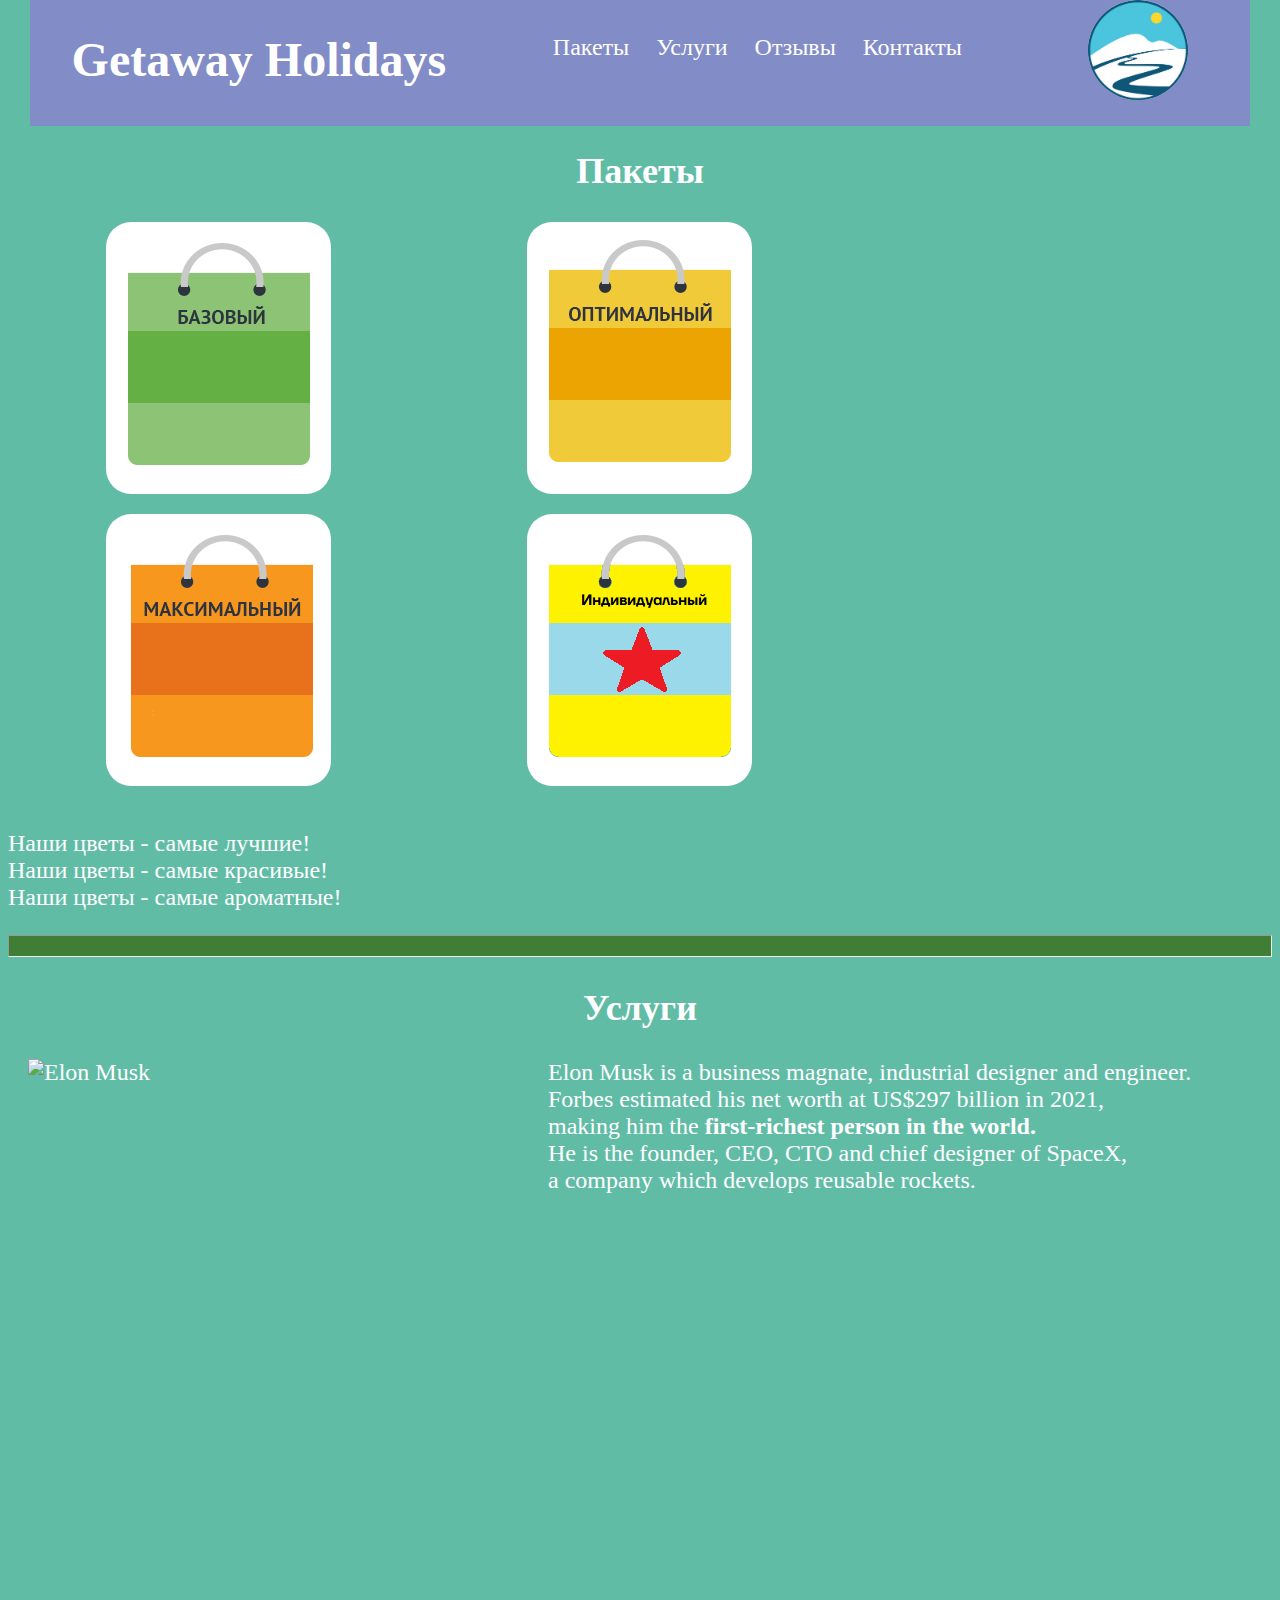
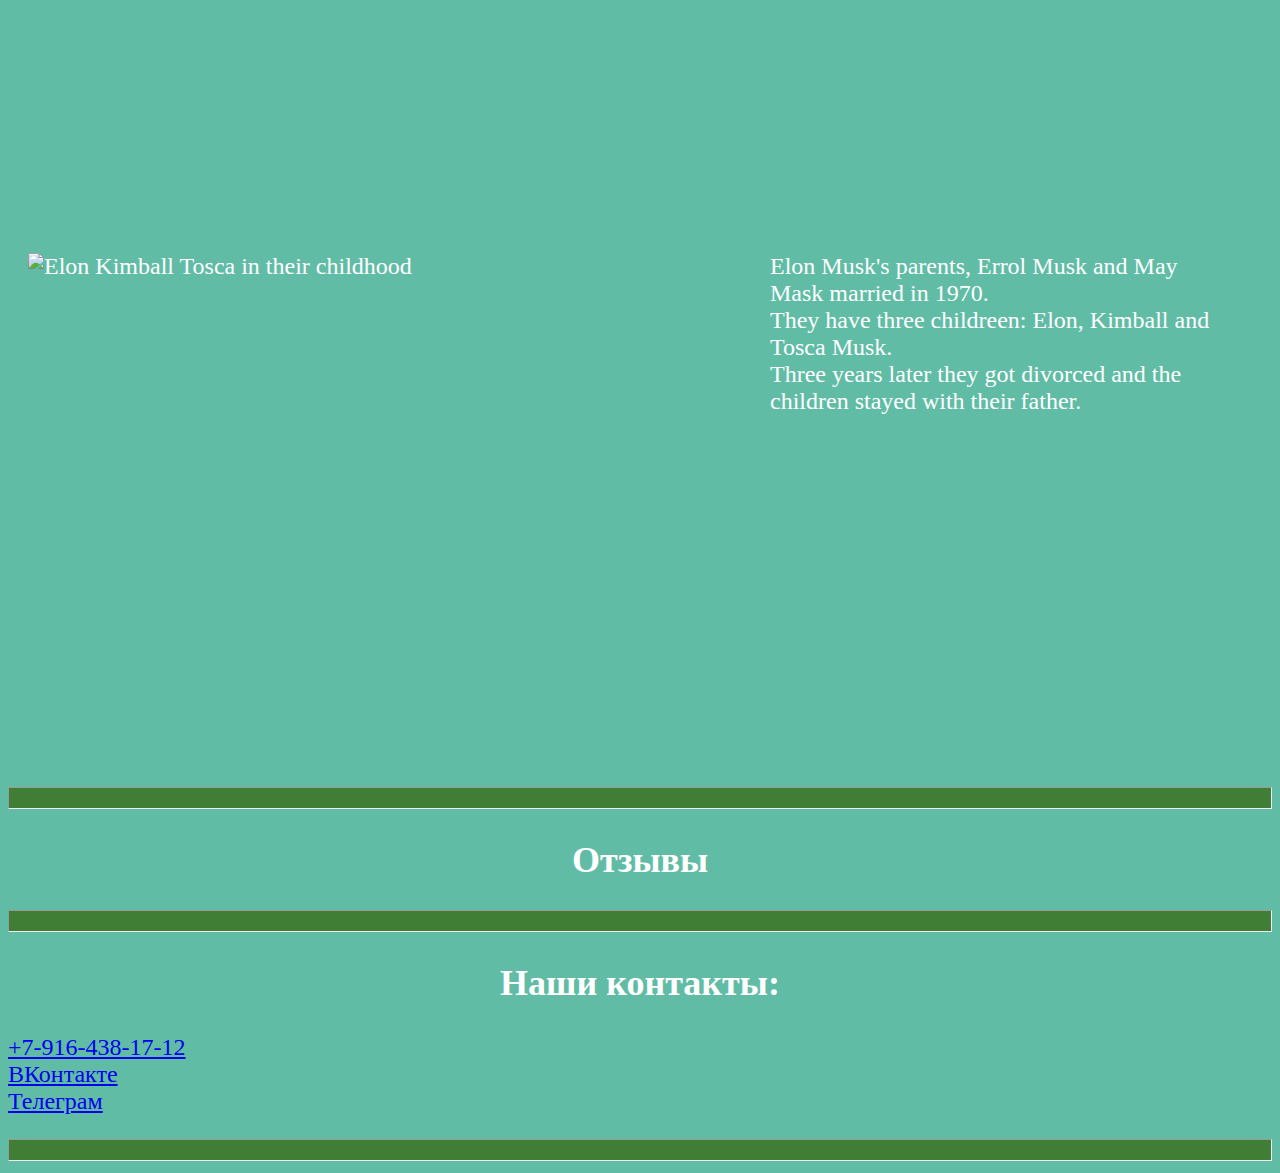
==== website/index.html @ 688d5bb6 "Процесс разработки сайта" ====
<!DOCTYPE html>
<html lang="en">
<head>
    <meta charset="UTF-8">
    <!-- SEO оптимизация -->
    <meta name="description" content="Getaway Holidays - best Holidays!">
    <meta name="keywords" content="holidays, winter, resort">
    <meta name="autor" content="Gleb">
    <!-- Иконка сайта в браузере -->
    <link rel="shortcut icon" href="./Images/favicon.jpg" type="image/x-icon">
    <!-- Для моб. телефонов -->
    <meta name="viewport" content="width=device-width, initial-scale=1.0">

    <!-- Подключение CSS к странице -->
    <link rel="stylesheet" href="./static/css/style.css">

    <title>Getaway Holidays</title>

</head>
<body>
    <!-- Закрепленная шапка сайта -->
    <header>
        <nav class="top-menu">

            <h1>Getaway Holidays</h1>

            <ul class="top-menu-elements">
                <li><a href="#packages">Пакеты</a></li>
                <li><a href="#services">Услуги</a></li>
                <li><a href="#comments">Отзывы</a></li>
                <li><a href="#contacts">Контакты</a></li>
            </ul>
            <a class="menu-logo-link" href=""> <img class="menu-logo-img" src="./Images/logo.jpg" width="100" height="100" title="Logo" alt="Logo"></a>

        </nav>
    </header>

    <h2 class="heading" id="packages">Пакеты</h2>

    <div class="images">
        <img src="./Images/photos/2 Packages/1 Base package.png" title="Базовый пакет" alt="Базовый пакет">
        <img src="./Images/photos/2 Packages/2 Standart package.png" title="Стандартный пакет" alt="Стандартный пакет">
    </div>
    <div class="images">
        <img src="./Images/photos/2 Packages/3 Luxe package.png" title="Люкс пакет" alt="Люкс пакет">
        <img src="./Images/photos/2 Packages/4 Individual package.png" title="Индивидуальный пакет" alt="Индивидуальный пакет">
    </div>

    <p class="text">
        <span>
            Наши цветы - самые лучшие! <br>
            Наши цветы - самые красивые!<br>
            Наши цветы - самые ароматные! <br>
        </span>
    </p>

    <hr class="line">

    <h2 class="heading" id="services">Услуги</h2>

    <!-- Здесь будут располагаться предлагаемые услуги -->

    <p class="text">
        <img src="./Images/photos/1 Services/" width="500" height="750" title="Elon Musk" alt="Elon Musk">
        
        <span>
            Elon Musk is a business magnate, industrial designer and engineer. <br>
            Forbes estimated his net worth at US$297 billion in 2021, <br>
            making him the <b>first-richest person in the world.</b><br>
            He is the founder, CEO, CTO and chief designer of SpaceX, <br>
            a company which develops reusable rockets. <br>
        </span>
    </p>

    <p class="text">
        <img src="./Images/Article/Elon Kimball Tosca young.jpg" width="722" height="490" title="From left to right: Elon, Kimball, Tosca" alt="Elon Kimball Tosca in their childhood">
        
        <span>
            Elon Musk's parents, Errol Musk and May Mask married in 1970. <br>
            They have three childreen: Elon, Kimball and Tosca Musk. <br>
            Three years later they got divorced and the children stayed with their father. <br> <br>
        </span>
    </p>

    <hr class="line">

    <h2 class="heading" id="comments">Отзывы</h2>

    <!-- Здесь будут располагаться отзывы -->

    <hr class="line">

    <h2 class="heading" id="contacts">Наши контакты:</h2>

    <p class="text">        
        <span>
            <a href="tel:+7-916-438-17-12">+7-916-438-17-12 </a> <br>
            <a href="https://vk.com/spaceship22">ВКонтакте </a> <br>
            <a href="https://t.me/Spaceship24">Телеграм </a>    <br>
        </span>
    </p>

    <hr class="line">
    
    <!-- Connect JS to this page  -->
    <script src="./static/js/bouquet.js"></script>
</body>
</html>
---- website/static/css/style.css ----
/*
Селекторы по эл. тегов - это плохо.
Используй селекторы по классам
*/

/*Стили для основной страницы*/

body {
    /*Шрифты по умолчанию для сайта*/
    font-size: 24px;
    font-family: 'Times New Roman', Arial;
    color:white;
    /*Фон сайта*/
    background-color: #61BCA6;
}

nav {
    width: calc(100% - 5px);
    margin-left: 10px;
    margin-right: 10px;
    position: fixed;
    left: 0px;
    top: -25px;
}

/*Стили для главного меню*/
.top-menu {
    width: calc(100% - 60px); /*Расчёт ширины блока*/
    height: auto; /*Автоматический расчёт высоты блока*/
    background-color: rgb(130, 140, 199);
    /*Внешние отступы автоматические (одинаковые) для справа и слева*/
    margin: auto;

    /*Закрепление элемента при прокрутке*/
    position: fixed;

    /*Относительное позиционирование элемента*/
    left: 0px;
    right: 0px;
    top: 0px;

    display: flex;
    justify-content: space-around;
}

/*Стили для элементов главного меню*/
.top-menu-elements {
    flex-direction: row; 
    list-style: none; /*Убрать маркеры списка*/
    display: flex;
    justify-content: space-between;
    padding: 10px;
}

/*Изменение цвета при наведении*/
.top-menu-elements li a:hover {
    color:brown;
}

.top-menu-elements li {
    margin-left: 13.5px;
    margin-right: 13.5px;
}

.top-menu-elements li a{
    text-decoration: none;
    color: #fff;
}


/*Для ссылки логотипа сайта*/
.menu-logo-link {
    display: inline-block;
    border-radius: 20px; /*Как скруглить края изображения*/
}

/*Для лототипа сайта*/
.menu-logo-img {
    border-radius: 50px;
}

h2.heading {
    text-align: center;
    font-size: 36px;
}

img {
    margin: 0px 20px 20px 20px;
}

p.text {
    display: flex;
    margin-right: 50px;
}


div.images {
    display: grid; /*Представляетм блок в виде сетки*/
    grid-template-columns: 1fr 1fr 1fr; /*Сетка будет состоять из 3 колонок одного размера*/
    justify-content: space-between;
}

div.images img {
    /*Картинки будут занимать часть от колонки*/
    max-width: 95%;
    max-height: 95%;
    border-radius: 25px;

    /*Размещение изображения по центру ячейки*/
    display: flex;
    justify-self: center;
    align-self: center;
}

/*Для тегов p с классом text*/
p.text {
    display: flex;
    margin-right: 50px;
}

/*Для h2 с id = our_flowers*/
h2#packages {
    margin-top: 150px; /*Отступ, чтобы главное меню не закрывало название раздела*/
}

hr.line {
    height: 20px;
    background-color: rgb(63, 126, 52);
}

/*Изменения цвета для веделения*/
::selection {
    background-color:#ffee38;
    color:#191919
}
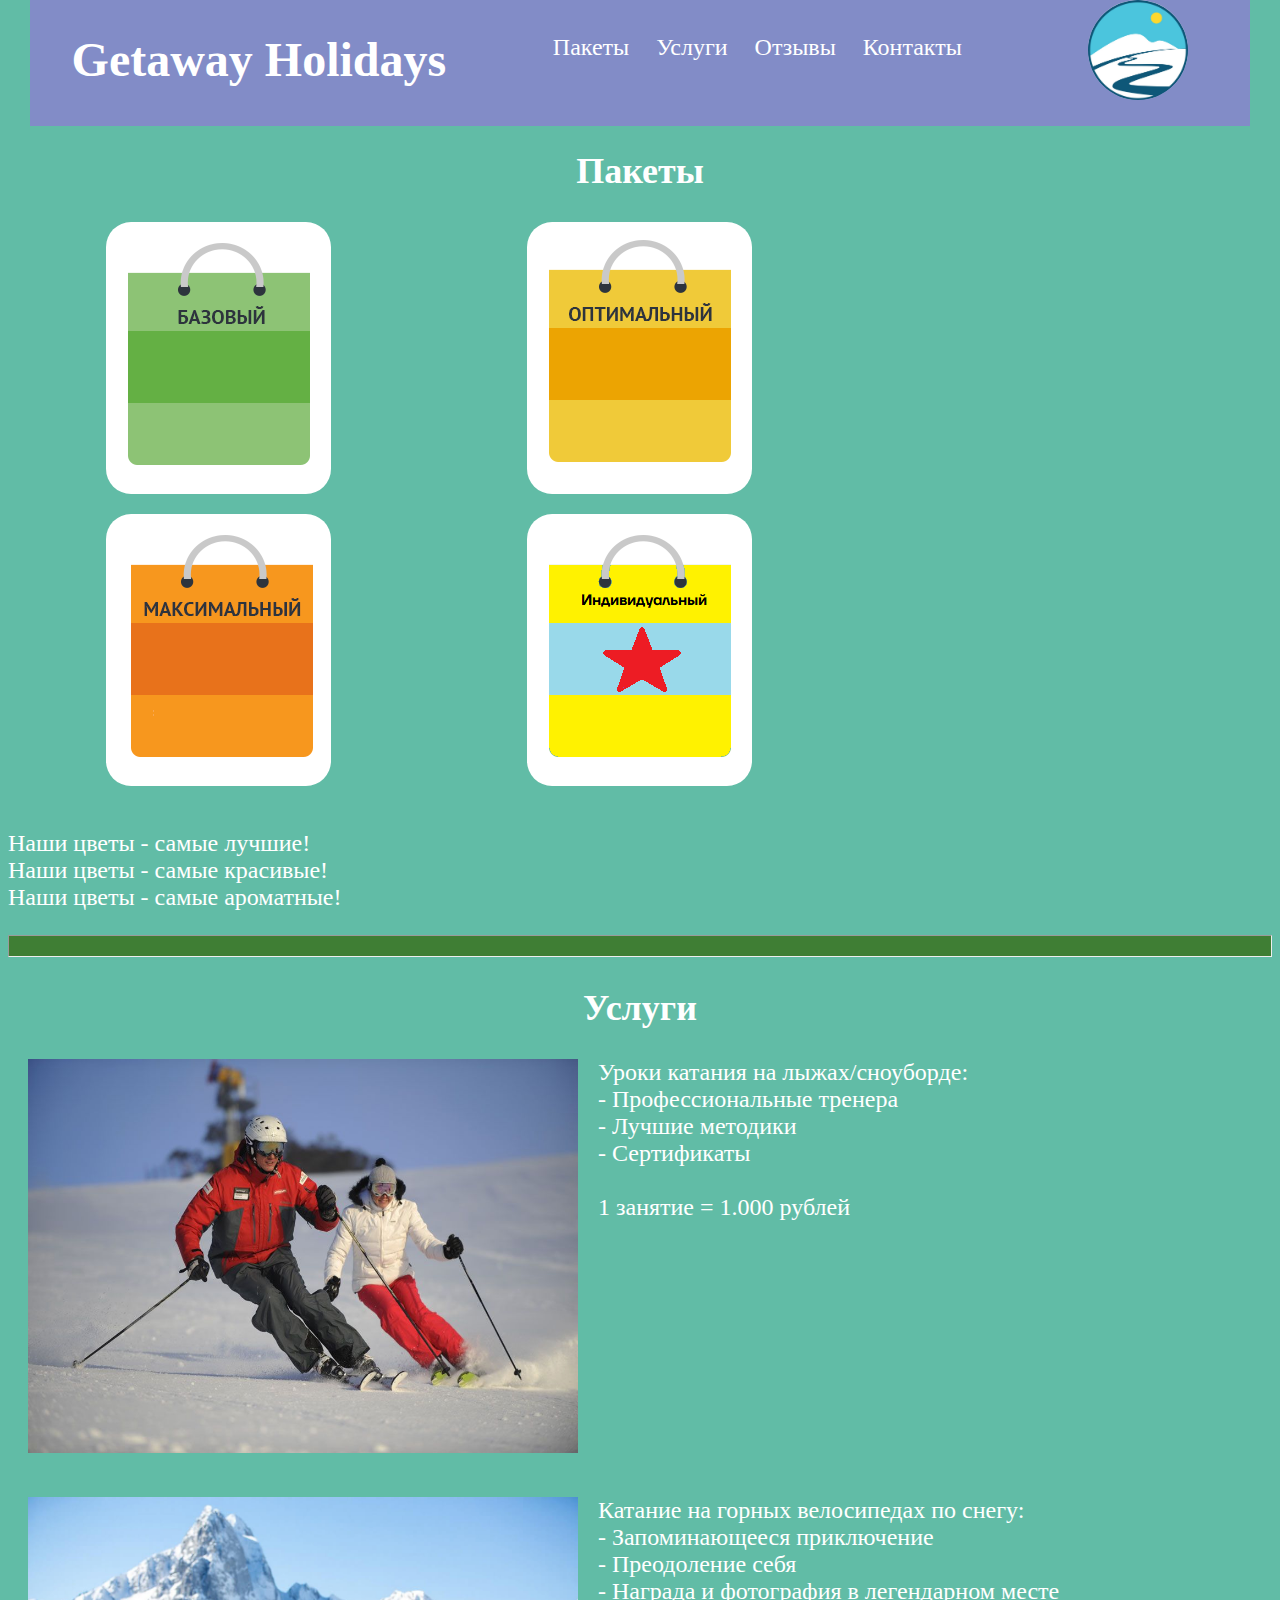
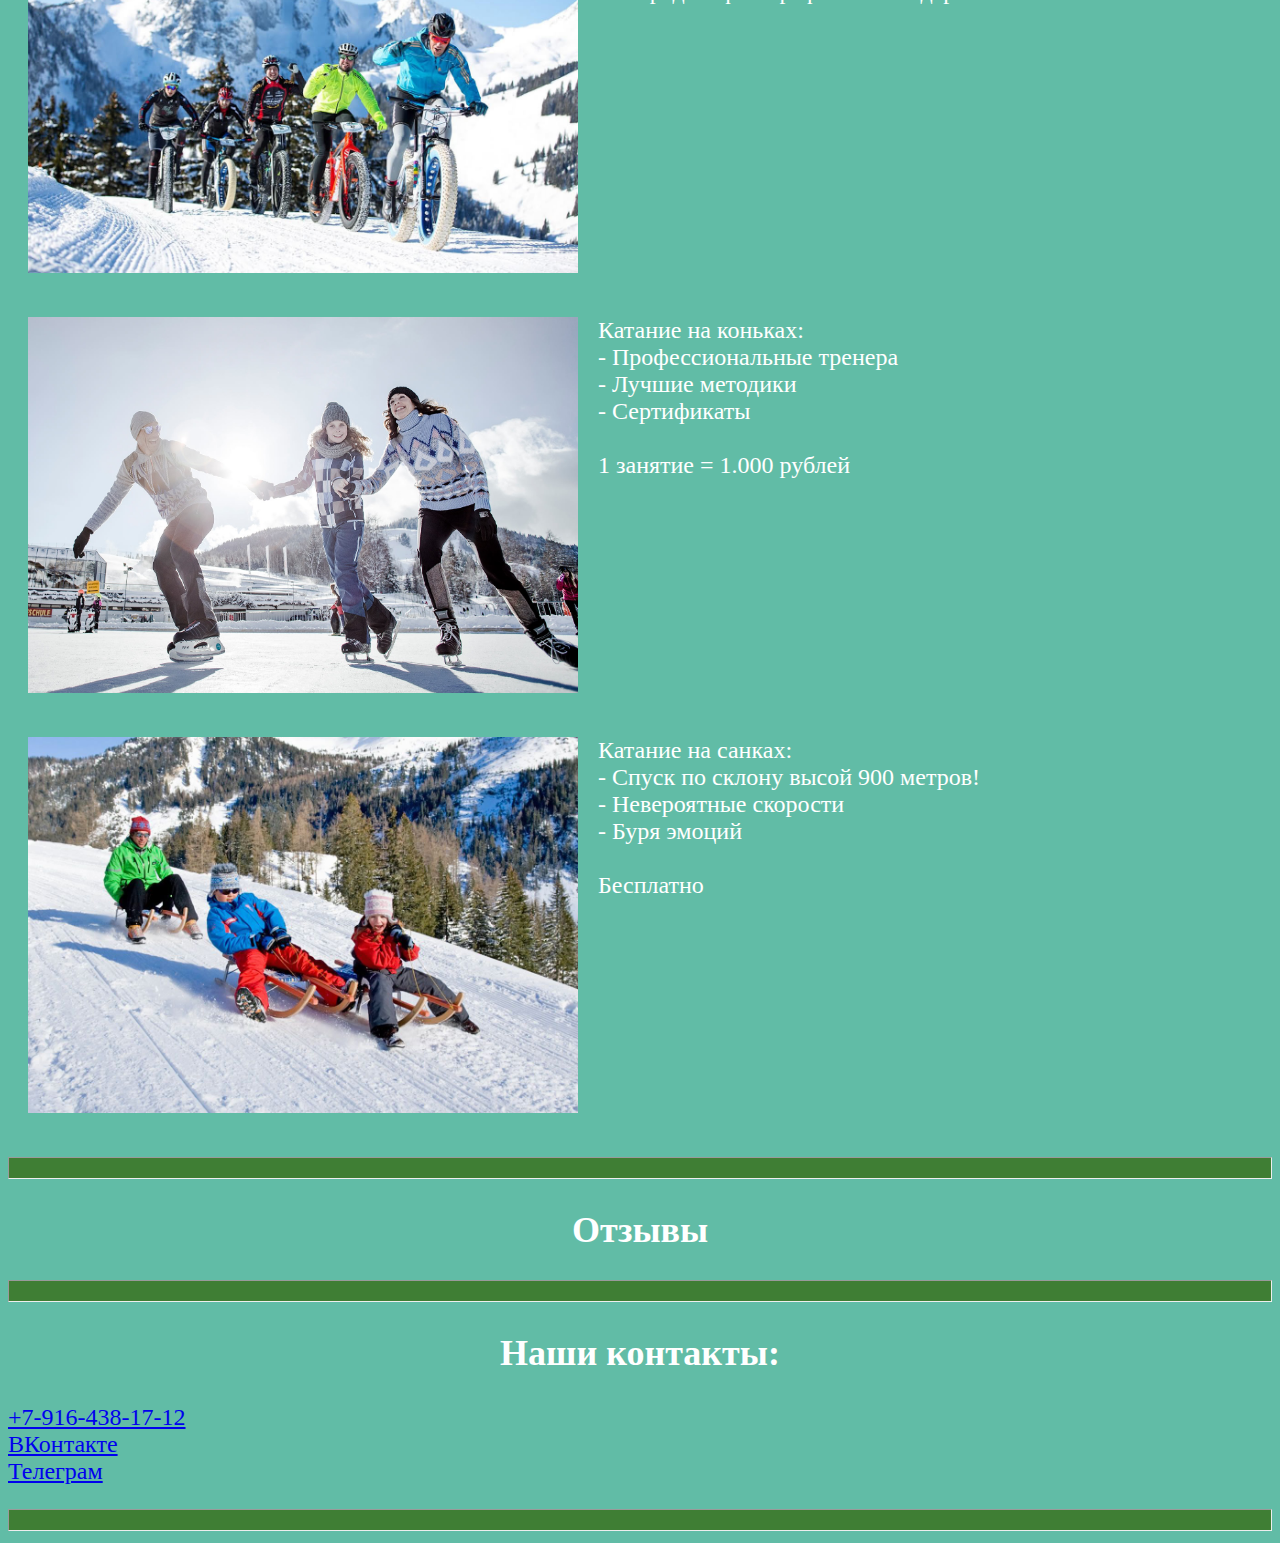
==== commit d7c21298: "Добавлен основной контент" ====
--- a/website/index.html
+++ b/website/index.html
@@ -61,24 +61,52 @@
     <!-- Здесь будут располагаться предлагаемые услуги -->
 
     <p class="text">
-        <img src="./Images/photos/1 Services/" width="500" height="750" title="Elon Musk" alt="Elon Musk">
+        <img src="./Images/photos/1 Services/1 Ice skiing.jpg" width="550" height="394" alt="Ice skiing">
         
         <span>
-            Elon Musk is a business magnate, industrial designer and engineer. <br>
-            Forbes estimated his net worth at US$297 billion in 2021, <br>
-            making him the <b>first-richest person in the world.</b><br>
-            He is the founder, CEO, CTO and chief designer of SpaceX, <br>
-            a company which develops reusable rockets. <br>
+            Уроки катания на лыжах/сноуборде:<br>
+            - Профессиональные тренера<br>
+            - Лучшие методики<br>
+            - Сертификаты<br>
+            <br>
+            1 занятие = 1.000 рублей<br>
         </span>
     </p>
 
     <p class="text">
-        <img src="./Images/Article/Elon Kimball Tosca young.jpg" width="722" height="490" title="From left to right: Elon, Kimball, Tosca" alt="Elon Kimball Tosca in their childhood">
+        <img src="./Images/photos/1 Services/2 Mountain biking.jpeg" width="550" height="376" alt="">
         
         <span>
-            Elon Musk's parents, Errol Musk and May Mask married in 1970. <br>
-            They have three childreen: Elon, Kimball and Tosca Musk. <br>
-            Three years later they got divorced and the children stayed with their father. <br> <br>
+            Катание на горных велосипедах по снегу:<br>
+            - Запоминающееся приключение<br>
+            - Преодоление себя<br>
+            - Награда и фотография в легендарном месте<br>
+        </span>
+    </p>
+
+    <p class="text">
+        <img src="./Images/photos/1 Services/3 Ice skating.jpg" width="550" height="376" alt="">
+        
+        <span>
+            Катание на коньках:<br>
+            - Профессиональные тренера<br>
+            - Лучшие методики<br>
+            - Сертификаты<br>
+            <br>
+            1 занятие = 1.000 рублей<br>
+        </span>
+    </p>
+
+    <p class="text">
+        <img src="./Images/photos/1 Services/4 Sledding.jpg" width="550" height="376" alt="">
+        
+        <span>
+            Катание на санках:<br>
+            - Спуск по склону высой 900 метров!<br>
+            - Невероятные скорости<br>
+            - Буря эмоций<br>
+            <br>
+            Бесплатно <br>
         </span>
     </p>
 
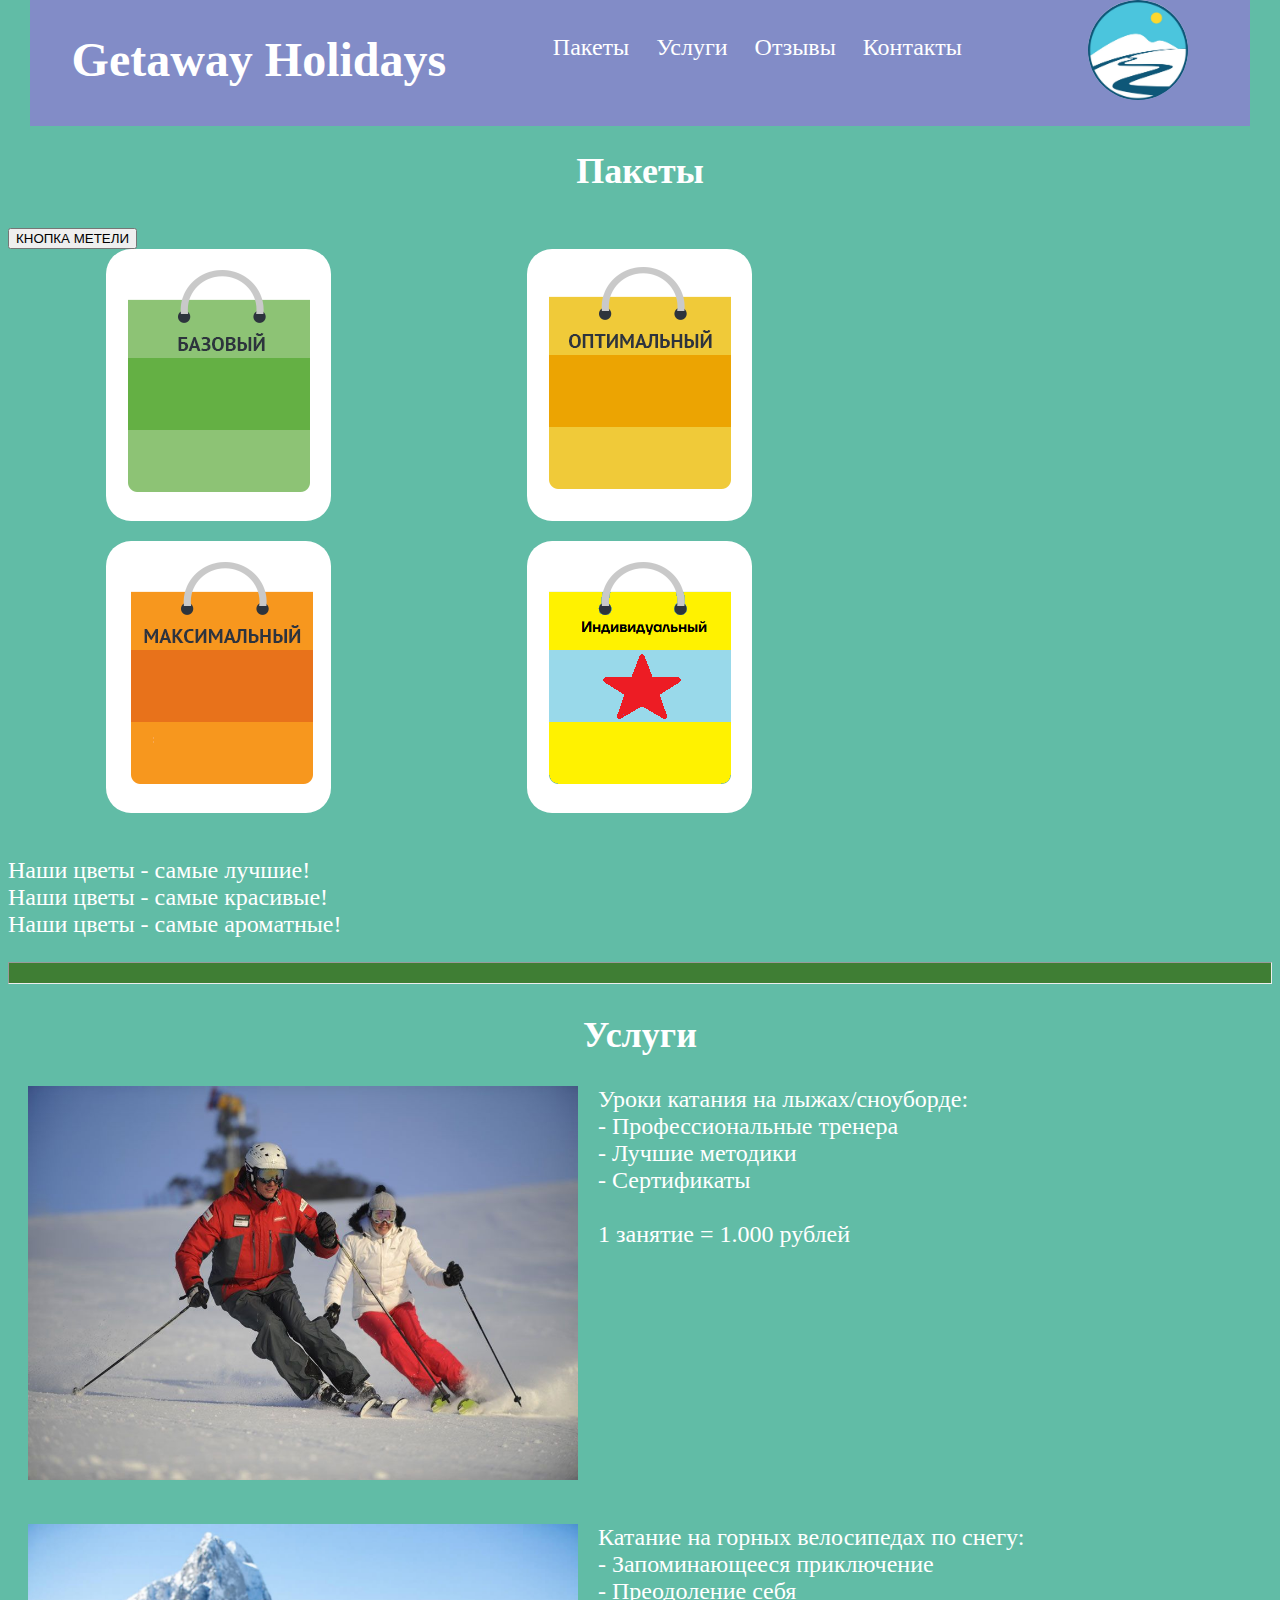
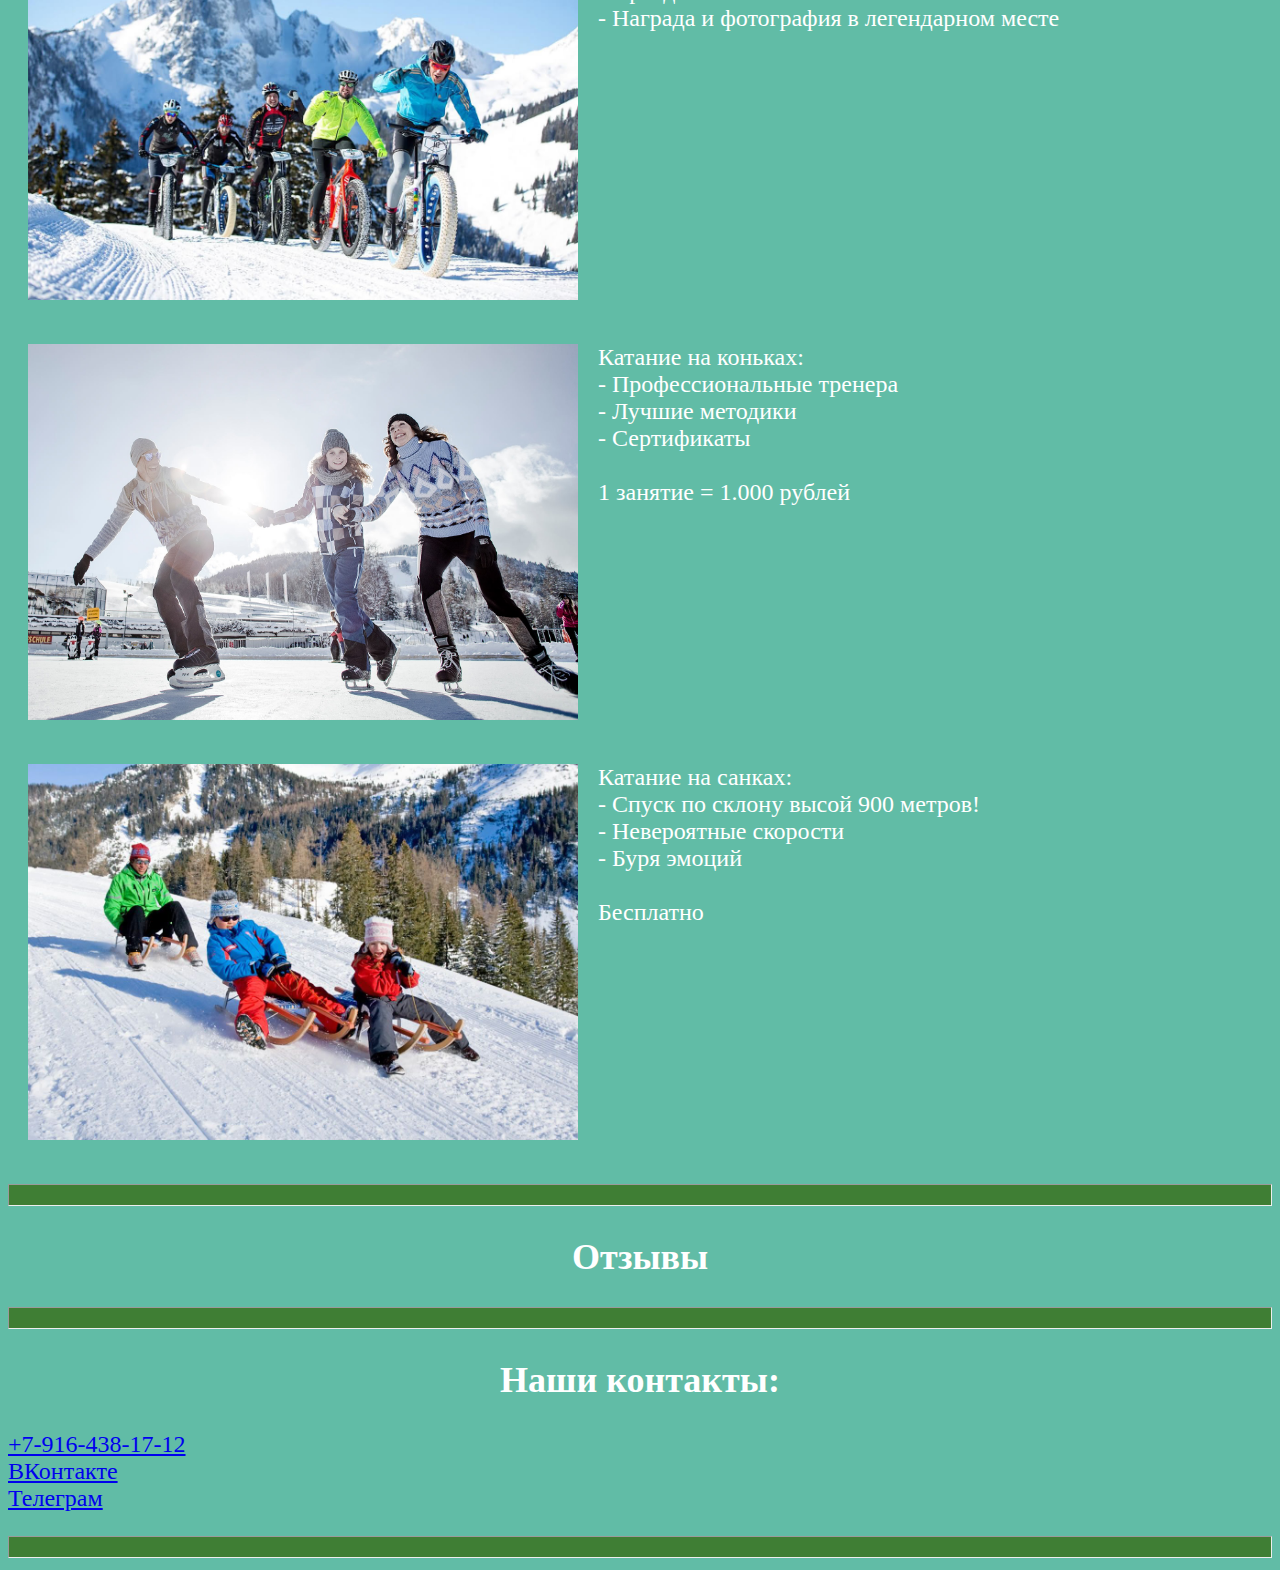
==== commit 08d00351: "Добавил метель" ====
--- a/website/index.html
+++ b/website/index.html
@@ -36,6 +36,8 @@
     </header>
 
     <h2 class="heading" id="packages">Пакеты</h2>
+
+    <input value="КНОПКА МЕТЕЛИ" onclick="press()" type="button">
 
     <div class="images">
         <img src="./Images/photos/2 Packages/1 Base package.png" title="Базовый пакет" alt="Базовый пакет">
@@ -130,8 +132,11 @@
 
     <hr class="line">
     
-    <!-- Connect JS to this page  -->
-    <script src="./static/js/bouquet.js"></script>
+    <!-- Connect JS to this page -->
+    <!-- Подключение снежной метели -->
+    <script src="https://code.jquery.com/jquery-3.6.0.min.js"></script>
+    <script src="https://s3-us-west-2.amazonaws.com/s.cdpn.io/130527/h5ab-snow-flurry.js"></script>
+    <script src="./static/js/snow.js"></script>
 </body>
 </html>
 
--- a/website/static/css/style.css
+++ b/website/static/css/style.css
@@ -128,9 +128,20 @@
     background-color: rgb(63, 126, 52);
 }
 
-/*Изменения цвета для веделения*/
+/*Изменения цвета для выделения*/
 ::selection {
     background-color:#ffee38;
     color:#191919
 }
 
+/*Снежная метель*/
+
+.sf-snow-flake {
+    position: fixed;
+    top: -20px;
+    z-index: 99999;
+    }
+    
+.sf-snow-anim {
+    top: 110%;
+}
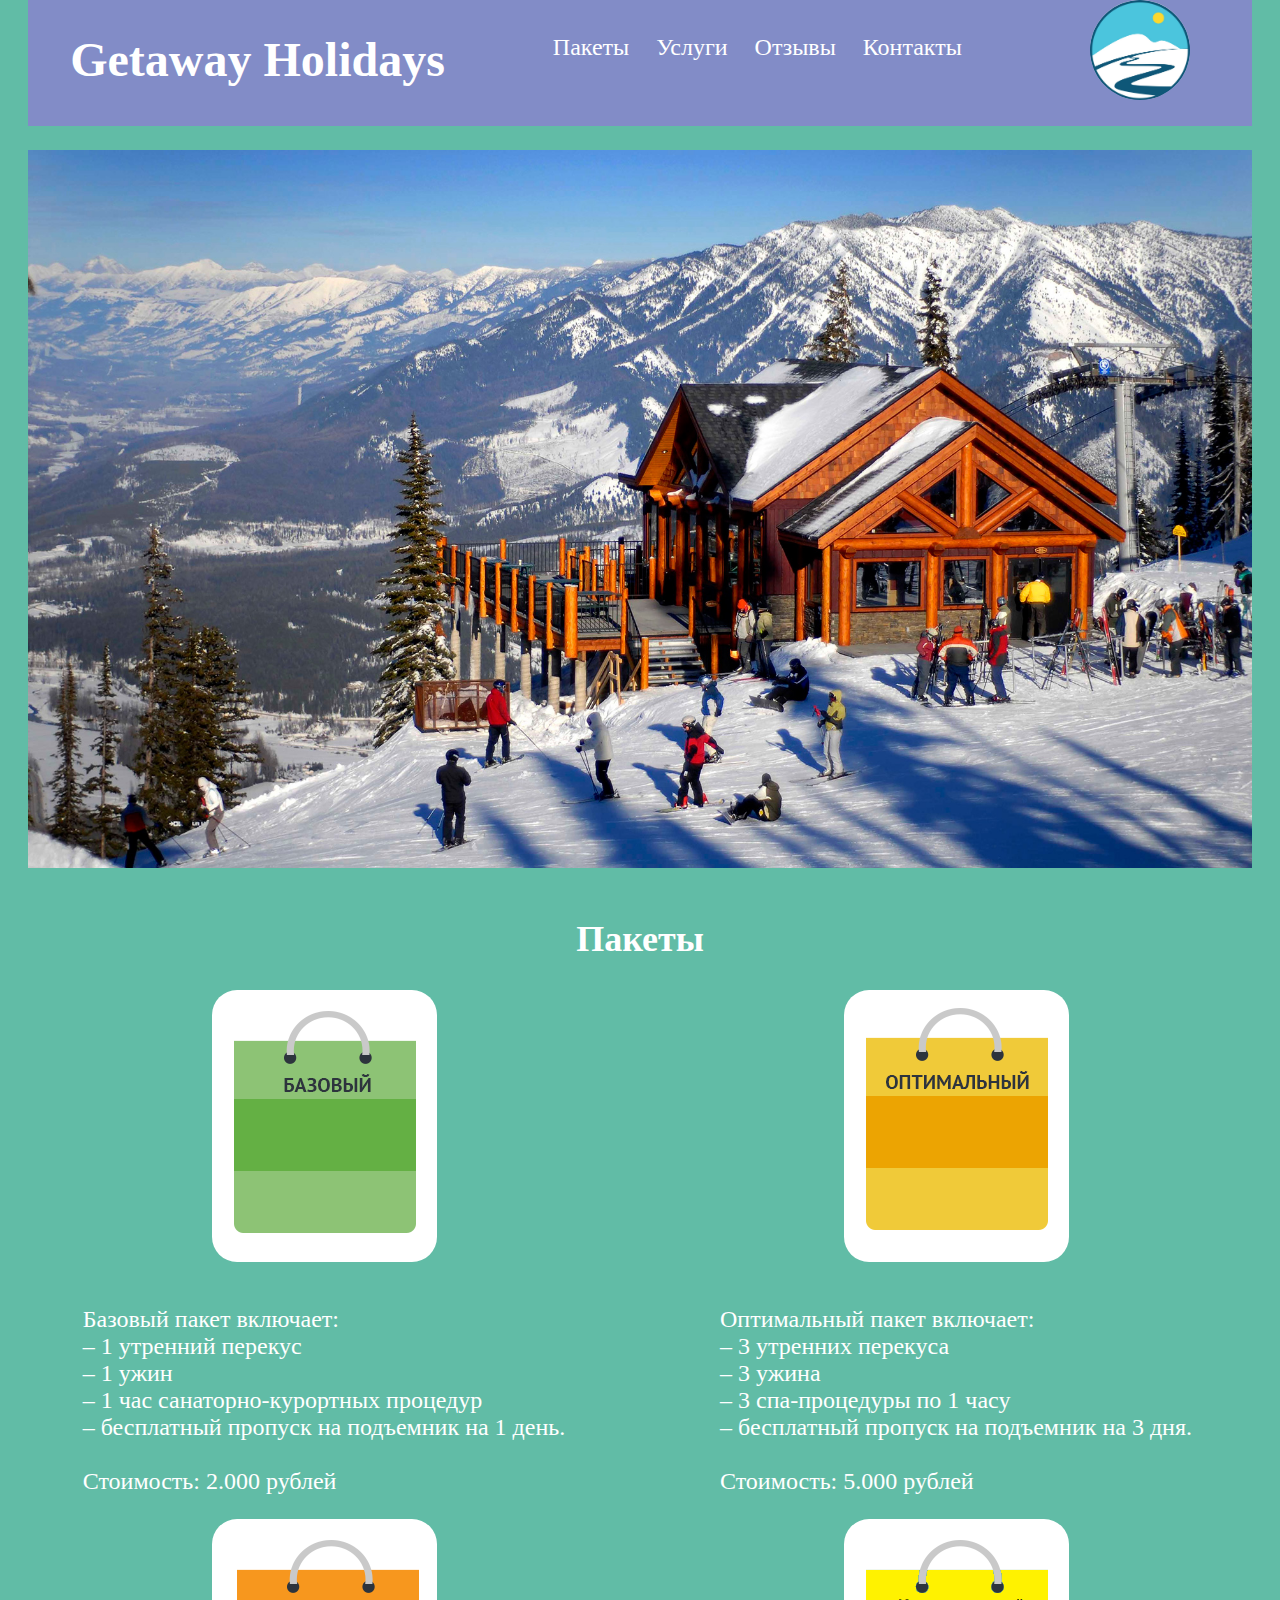
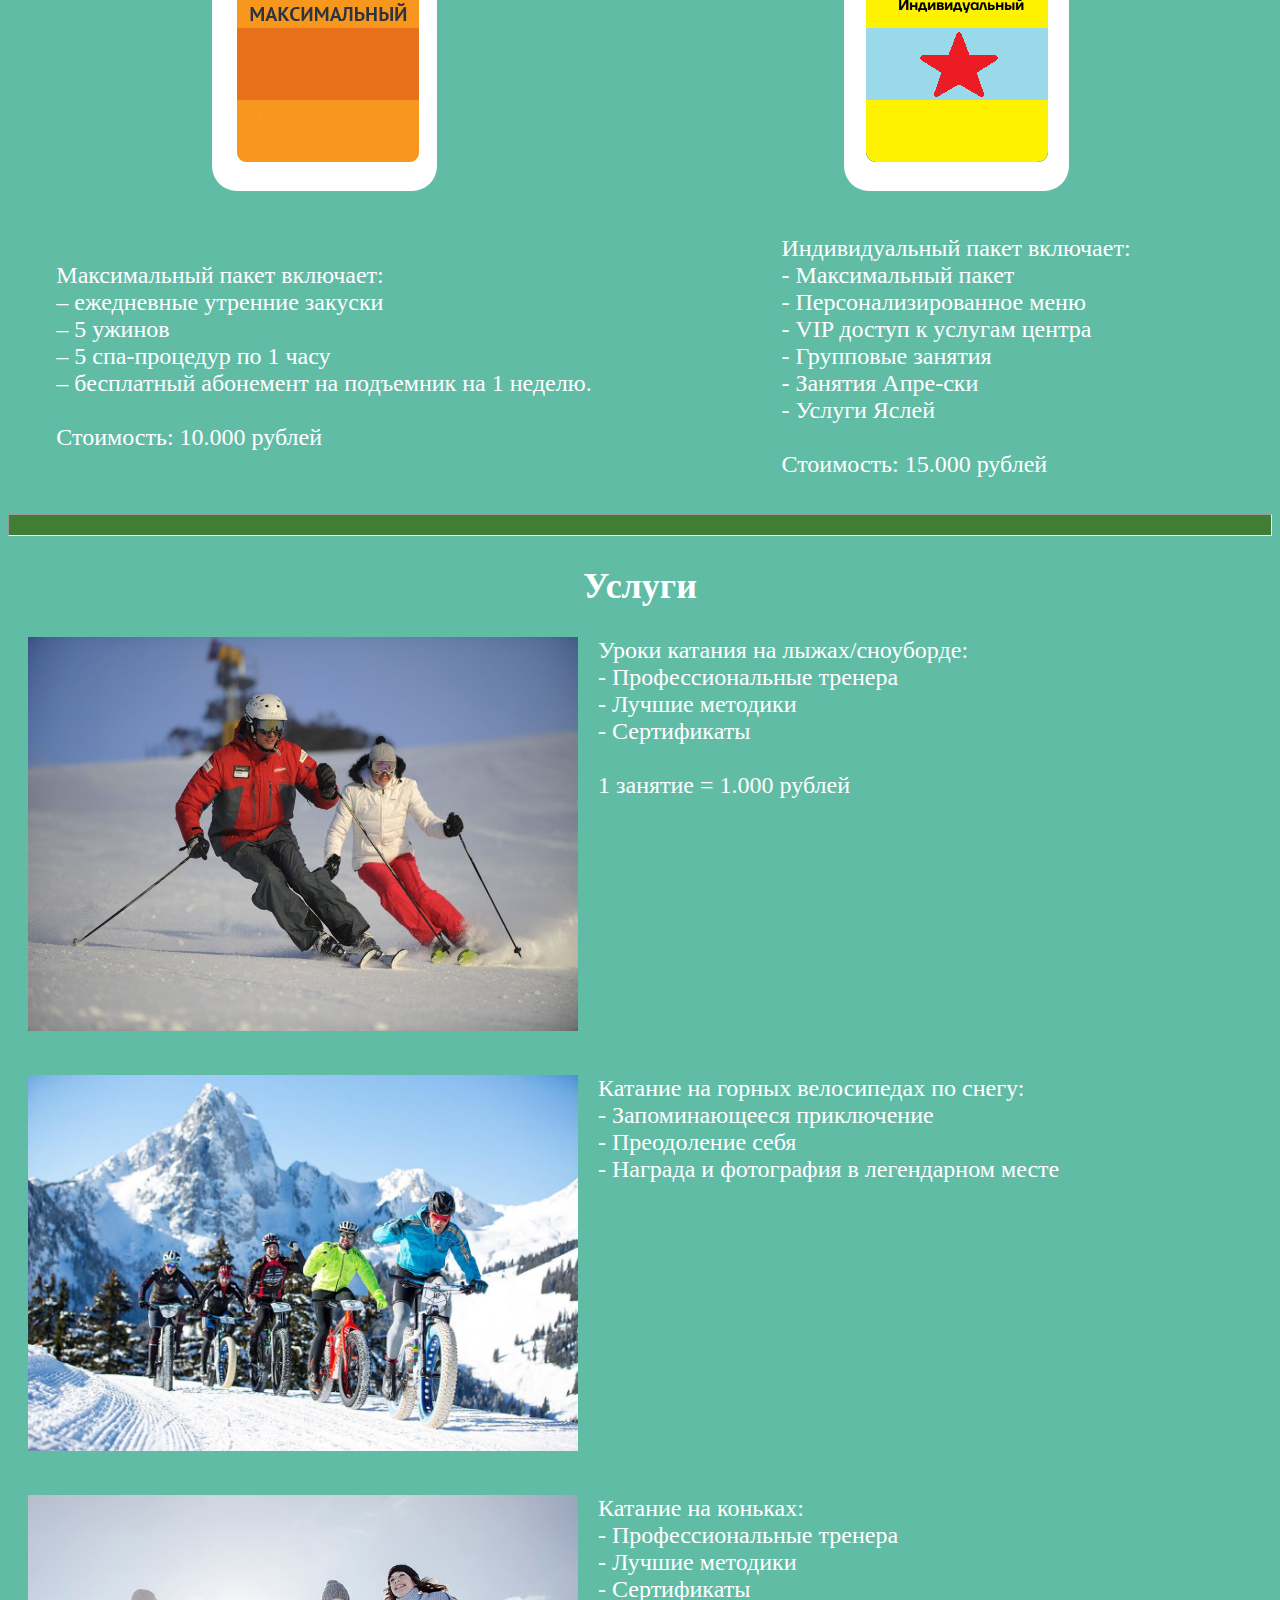
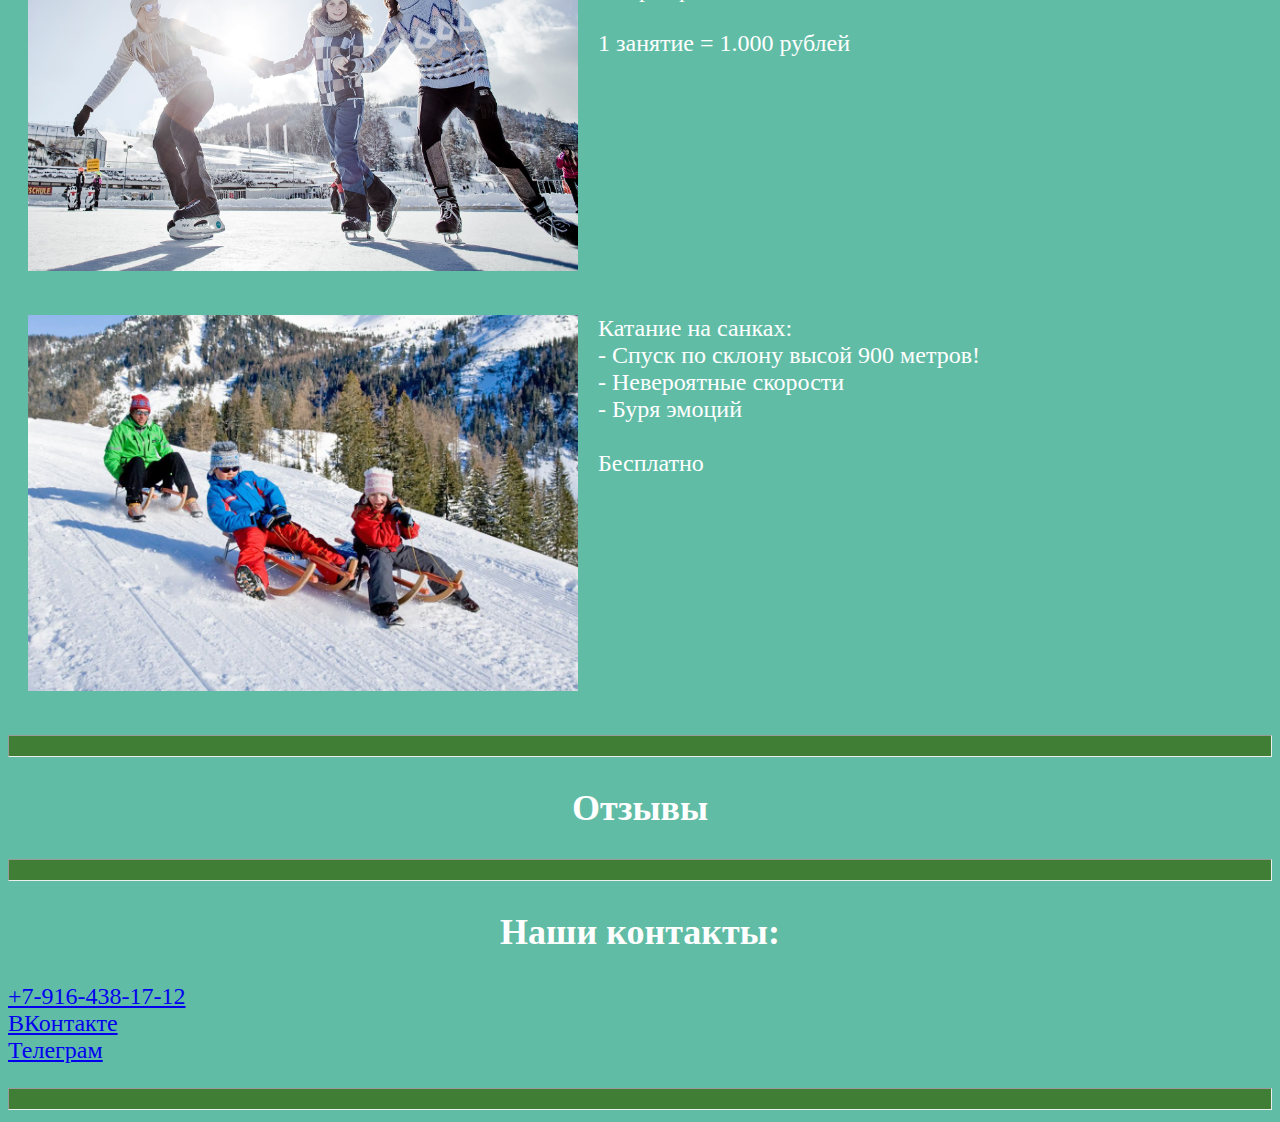
==== commit e77a2fa3: "Процесс разработки сайта" ====
--- a/website/index.html
+++ b/website/index.html
@@ -13,6 +13,7 @@
 
     <!-- Подключение CSS к странице -->
     <link rel="stylesheet" href="./static/css/style.css">
+    <link rel="stylesheet" href="./static/css/menu.css">
 
     <title>Getaway Holidays</title>
 
@@ -30,31 +31,71 @@
                 <li><a href="#comments">Отзывы</a></li>
                 <li><a href="#contacts">Контакты</a></li>
             </ul>
-            <a class="menu-logo-link" href=""> <img class="menu-logo-img" src="./Images/logo.jpg" width="100" height="100" title="Logo" alt="Logo"></a>
+
+            <a class="menu-logo-link" href="/"> <img class="menu-logo-img" src="./Images/logo.jpg" width="100" height="100" title="Logo" alt="Logo"></a>
 
         </nav>
     </header>
 
+    <div class="intro">
+        <img src="./Images/other/winter-resort.jpg" alt="winter-resort">
+    </div>
+
+
     <h2 class="heading" id="packages">Пакеты</h2>
 
-    <input value="КНОПКА МЕТЕЛИ" onclick="press()" type="button">
+    <!-- <input value="КНОПКА МЕТЕЛИ" onclick="press()" type="button"> -->
 
-    <div class="images">
+    <div class="packages">
         <img src="./Images/photos/2 Packages/1 Base package.png" title="Базовый пакет" alt="Базовый пакет">
         <img src="./Images/photos/2 Packages/2 Standart package.png" title="Стандартный пакет" alt="Стандартный пакет">
     </div>
-    <div class="images">
+    <div class="describtions">
+        <p>
+            Базовый пакет включает: <br>
+            – 1 утренний перекус <br>
+            – 1 ужин <br>
+            – 1 час санаторно-курортных процедур <br>
+            – бесплатный пропуск на подъемник на 1 день. <br>
+            <br>
+            Стоимость: 2.000 рублей<br>
+        </p>
+        <p>
+            Оптимальный пакет включает: <br>
+            – 3 утренних перекуса <br>
+            – 3 ужина <br>
+            – 3 спа-процедуры по 1 часу <br>
+            – бесплатный пропуск на подъемник на 3 дня. <br>
+            <br>
+            Стоимость: 5.000 рублей <br>
+        </p>
+    </div>
+    <div class="packages">
         <img src="./Images/photos/2 Packages/3 Luxe package.png" title="Люкс пакет" alt="Люкс пакет">
         <img src="./Images/photos/2 Packages/4 Individual package.png" title="Индивидуальный пакет" alt="Индивидуальный пакет">
     </div>
-
-    <p class="text">
-        <span>
-            Наши цветы - самые лучшие! <br>
-            Наши цветы - самые красивые!<br>
-            Наши цветы - самые ароматные! <br>
-        </span>
-    </p>
+    <div class="describtions">
+        <p>
+            Максимальный пакет включает: <br>
+            – ежедневные утренние закуски <br>
+            – 5 ужинов <br>
+            – 5 спа-процедур по 1 часу <br>
+            – бесплатный абонемент на подъемник на 1 неделю. <br>
+            <br>
+            Стоимость: 10.000 рублей <br>
+        </p>
+        <p>
+            Индивидуальный пакет включает: <br>
+            - Максимальный пакет <br>
+            - Персонализированное меню <br>
+            - VIP доступ к услугам центра <br>
+            - Групповые занятия <br>
+            - Занятия Апре-ски <br>
+            - Услуги Яслей <br>
+            <br>
+            Стоимость: 15.000 рублей <br>
+        </p>
+    </div>
 
     <hr class="line">
 
@@ -122,7 +163,7 @@
 
     <h2 class="heading" id="contacts">Наши контакты:</h2>
 
-    <p class="text">        
+    <p class="text">
         <span>
             <a href="tel:+7-916-438-17-12">+7-916-438-17-12 </a> <br>
             <a href="https://vk.com/spaceship22">ВКонтакте </a> <br>
--- a/website/static/css/style.css
+++ b/website/static/css/style.css
@@ -3,7 +3,7 @@
 Используй селекторы по классам
 */
 
-/*Стили для основной страницы*/
+/*Стили для главной страницы*/
 
 body {
     /*Шрифты по умолчанию для сайта*/
@@ -14,93 +14,25 @@
     background-color: #61BCA6;
 }
 
-nav {
-    width: calc(100% - 5px);
-    margin-left: 10px;
-    margin-right: 10px;
-    position: fixed;
-    left: 0px;
-    top: -25px;
-}
-
-/*Стили для главного меню*/
-.top-menu {
-    width: calc(100% - 60px); /*Расчёт ширины блока*/
-    height: auto; /*Автоматический расчёт высоты блока*/
-    background-color: rgb(130, 140, 199);
-    /*Внешние отступы автоматические (одинаковые) для справа и слева*/
-    margin: auto;
-
-    /*Закрепление элемента при прокрутке*/
-    position: fixed;
-
-    /*Относительное позиционирование элемента*/
-    left: 0px;
-    right: 0px;
-    top: 0px;
-
-    display: flex;
-    justify-content: space-around;
-}
-
-/*Стили для элементов главного меню*/
-.top-menu-elements {
-    flex-direction: row; 
-    list-style: none; /*Убрать маркеры списка*/
-    display: flex;
-    justify-content: space-between;
-    padding: 10px;
-}
-
-/*Изменение цвета при наведении*/
-.top-menu-elements li a:hover {
-    color:brown;
-}
-
-.top-menu-elements li {
-    margin-left: 13.5px;
-    margin-right: 13.5px;
-}
-
-.top-menu-elements li a{
-    text-decoration: none;
-    color: #fff;
-}
-
-
-/*Для ссылки логотипа сайта*/
-.menu-logo-link {
-    display: inline-block;
-    border-radius: 20px; /*Как скруглить края изображения*/
-}
-
-/*Для лототипа сайта*/
-.menu-logo-img {
-    border-radius: 50px;
-}
-
 h2.heading {
     text-align: center;
     font-size: 36px;
 }
 
+/*Отступы для изображений*/
 img {
     margin: 0px 20px 20px 20px;
 }
 
-p.text {
-    display: flex;
-    margin-right: 50px;
-}
-
-
-div.images {
+/*Блок с пакетами.*/
+div.packages {
     display: grid; /*Представляетм блок в виде сетки*/
-    grid-template-columns: 1fr 1fr 1fr; /*Сетка будет состоять из 3 колонок одного размера*/
+    grid-template-columns: 1fr 1fr; /*Сетка будет состоять из 2 колонок одного размера*/
     justify-content: space-between;
 }
 
-div.images img {
+/*Стили для картинок с пакетами*/
+div.packages img {
     /*Картинки будут занимать часть от колонки*/
     max-width: 95%;
     max-height: 95%;
@@ -112,15 +44,44 @@
     align-self: center;
 }
 
+/*Блок с описанием пакетов*/
+div.describtions {
+    display: grid; /*Представляетм блок в виде сетки*/
+    grid-template-columns: 1fr 1fr; /*Сетка будет состоять из 2 колонок одного размера*/
+    justify-content: space-between;
+}
+
+/*Стили для подписей к пакетам*/
+div.describtions p {
+    /*Картинки будут занимать часть от колонки*/
+    max-width: 95%;
+    max-height: 95%;
+
+    display: flex;
+    justify-self: center;
+    align-self: center;
+}
+
+/*----------------------------------------------------------**/
+
+div.intro {
+    margin-top: 150px; /*Отступ, чтобы главное меню не закрывало название раздела*/
+    display: flex;
+    flex-direction: column;
+    justify-content: center;
+    width: 100%;
+    /* width: calc(100% - 60px); Расчёт ширины блока */
+    height: 100%;
+    background: url("Images/other/winter-resort.jpg") center no-repeat;
+    /* -webkit-background-size: cover; */
+    background-size: cover;
+}
+
+
 /*Для тегов p с классом text*/
 p.text {
     display: flex;
     margin-right: 50px;
-}
-
-/*Для h2 с id = our_flowers*/
-h2#packages {
-    margin-top: 150px; /*Отступ, чтобы главное меню не закрывало название раздела*/
 }
 
 hr.line {
@@ -135,7 +96,6 @@
 }
 
 /*Снежная метель*/
-
 .sf-snow-flake {
     position: fixed;
     top: -20px;
--- a/website/static/css/menu.css
+++ b/website/static/css/menu.css
@@ -0,0 +1,58 @@
+/*Все стили для меню в шапке сайта*/
+
+/*Стили для главного меню*/
+.top-menu {
+    width: calc(100% - 56px); /* Расчёт ширины блока */
+    height: auto; /*Автоматический расчёт высоты блока*/
+    
+    background-color: rgb(130, 140, 199);
+    /*Внешние отступы автоматические (одинаковые) для справа и слева*/
+    margin: auto;
+    /*Закрепление элемента при прокрутке*/
+    position: fixed;
+
+    /*Относительное позиционирование элемента*/
+    left: 0px;
+    right: 0px;
+    top: 0px;
+
+    /*Отображение шапки*/
+    display: flex;
+    /*Выравнивание контента*/
+    justify-content: space-around;
+}
+
+/*Положение элементов главного меню*/
+.top-menu-elements {
+    flex-direction: row; 
+    list-style: none; /*Убрать маркеры списка*/
+    display: flex;
+    justify-content: space-between;
+    padding: 10px;
+}
+/*Вид элементов главного меню*/
+.top-menu-elements li a{
+    text-decoration: none;
+    color: #fff;
+}
+/*Отступы элементов главного меню*/
+.top-menu-elements li {
+    margin-left: 13.5px;
+    margin-right: 13.5px;
+}
+/*Изменение цвета при наведении*/
+.top-menu-elements li a:hover {
+    color:brown;
+}
+
+
+/*Для ссылки логотипа сайта*/
+.menu-logo-link {
+    display: inline-block;
+    border-radius: 20px; /*Скруглить края изображения*/
+}
+
+/*Для лототипа сайта*/
+.menu-logo-img {
+    border-radius: 50px;
+}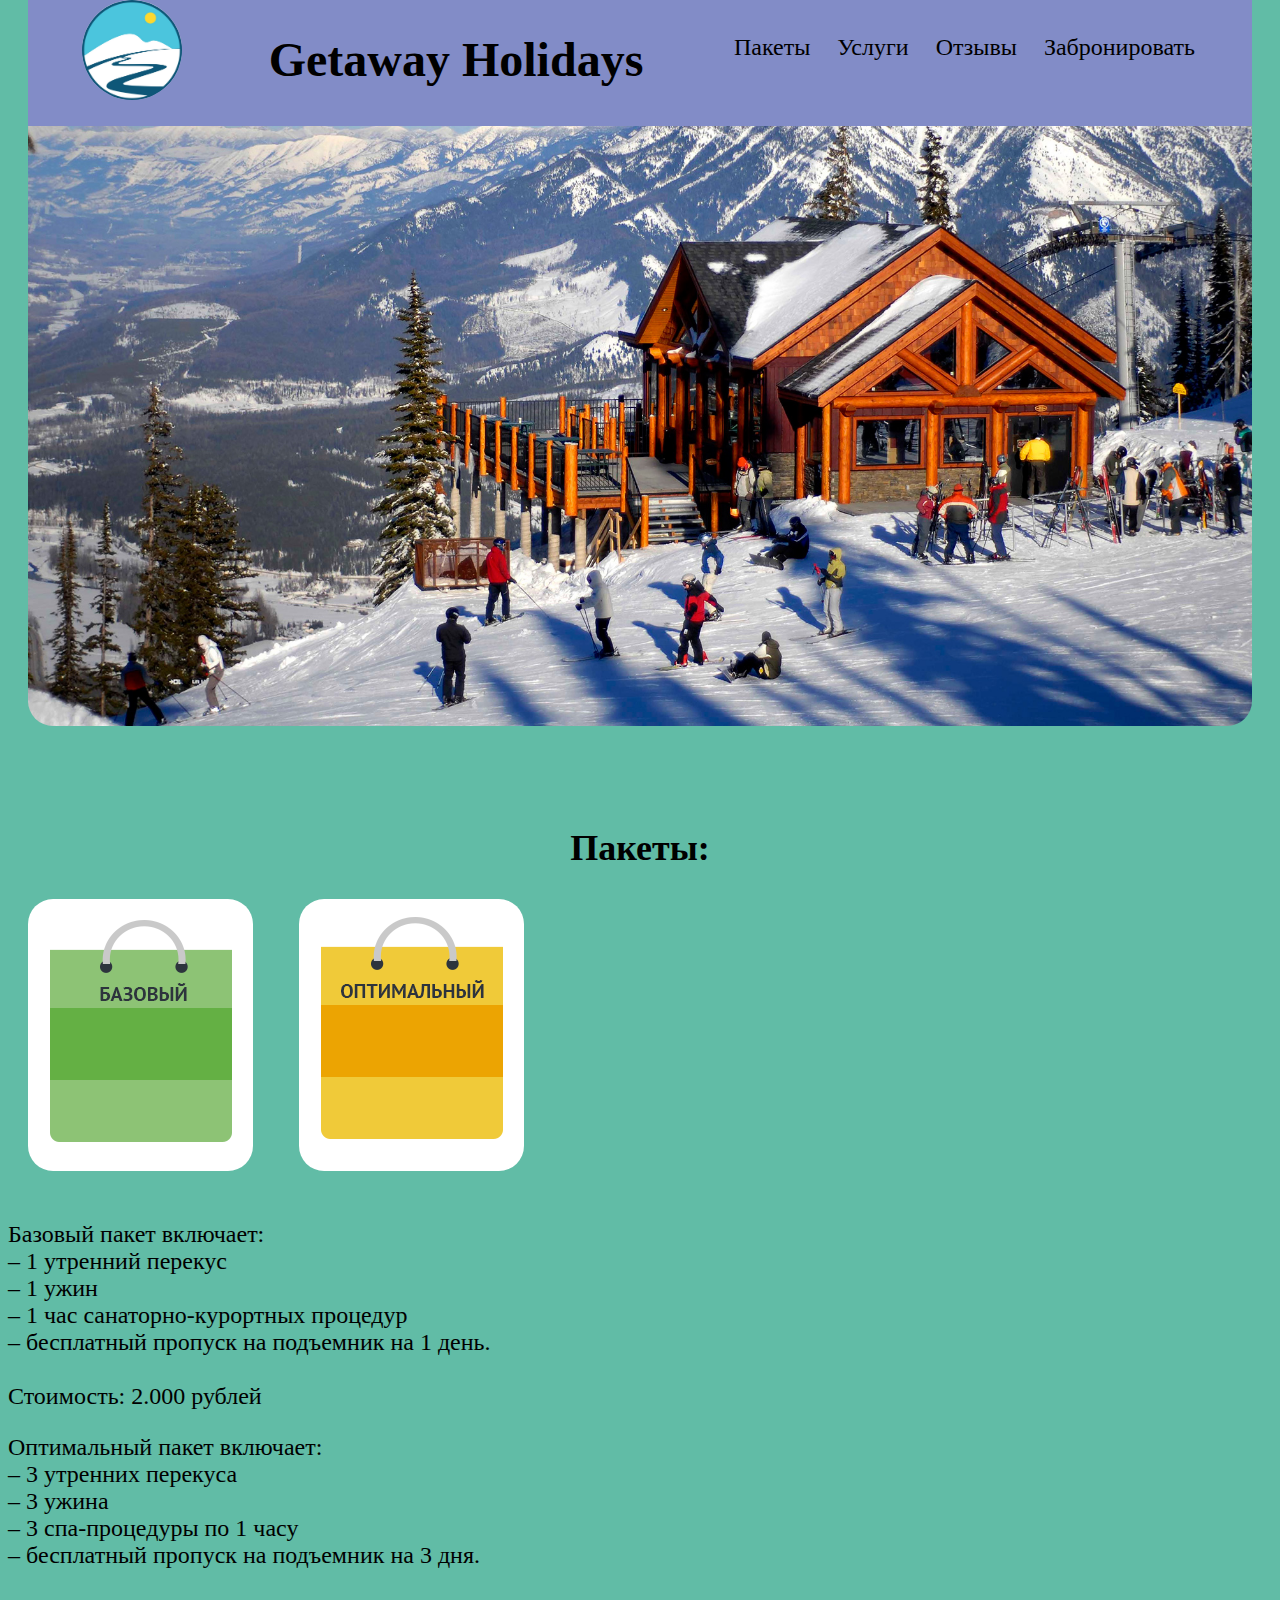
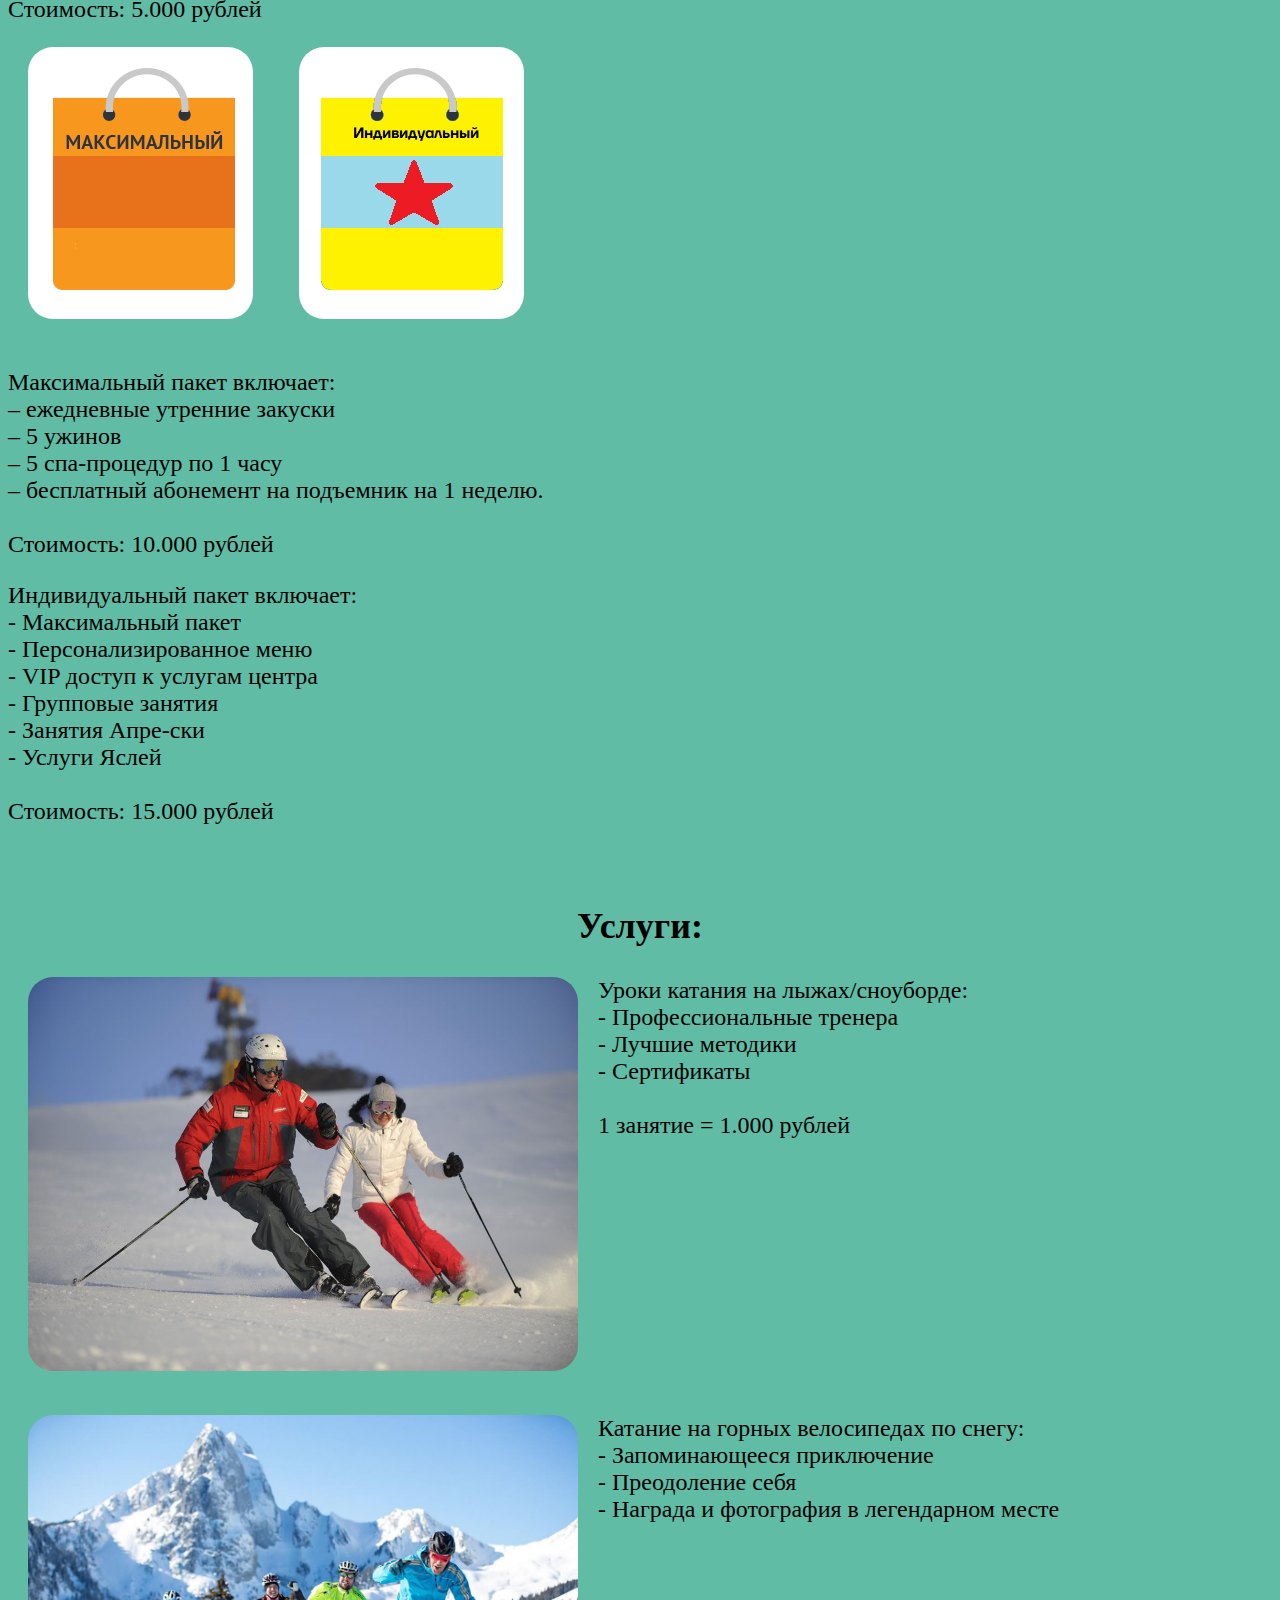
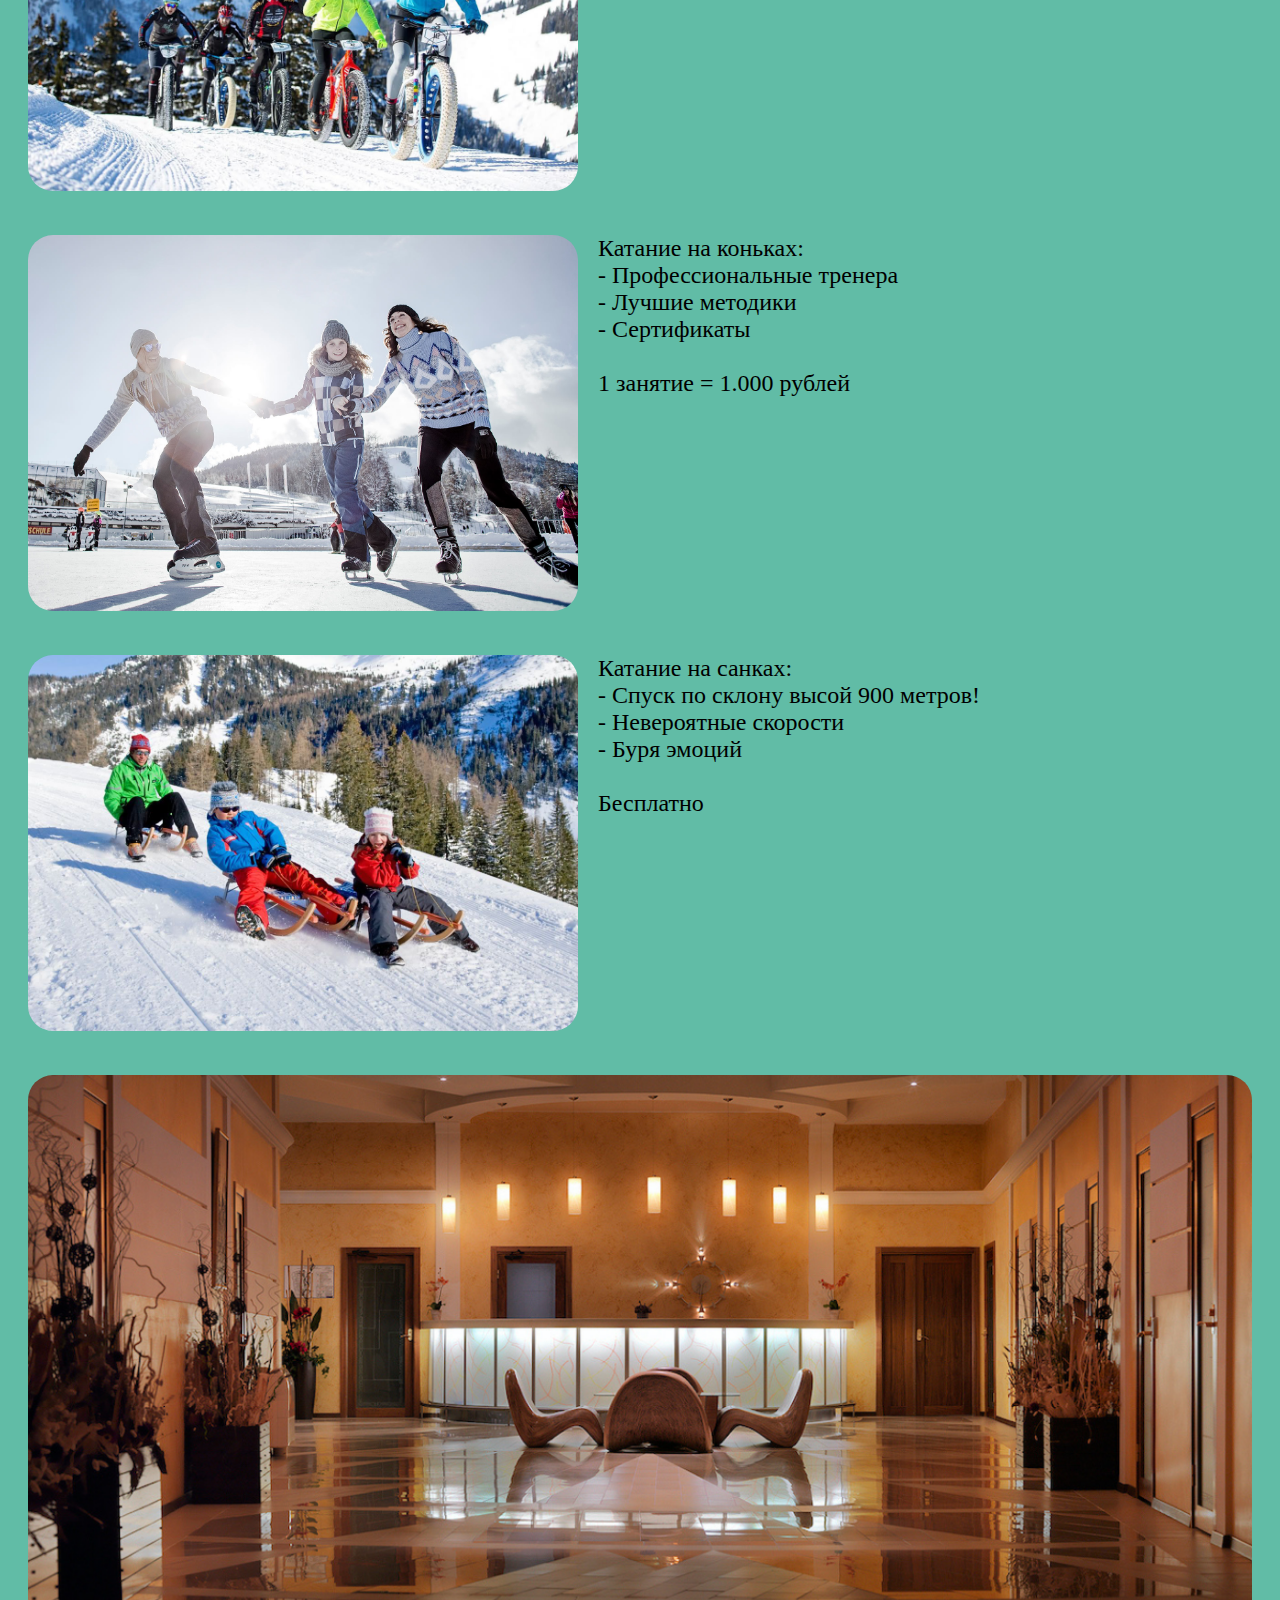
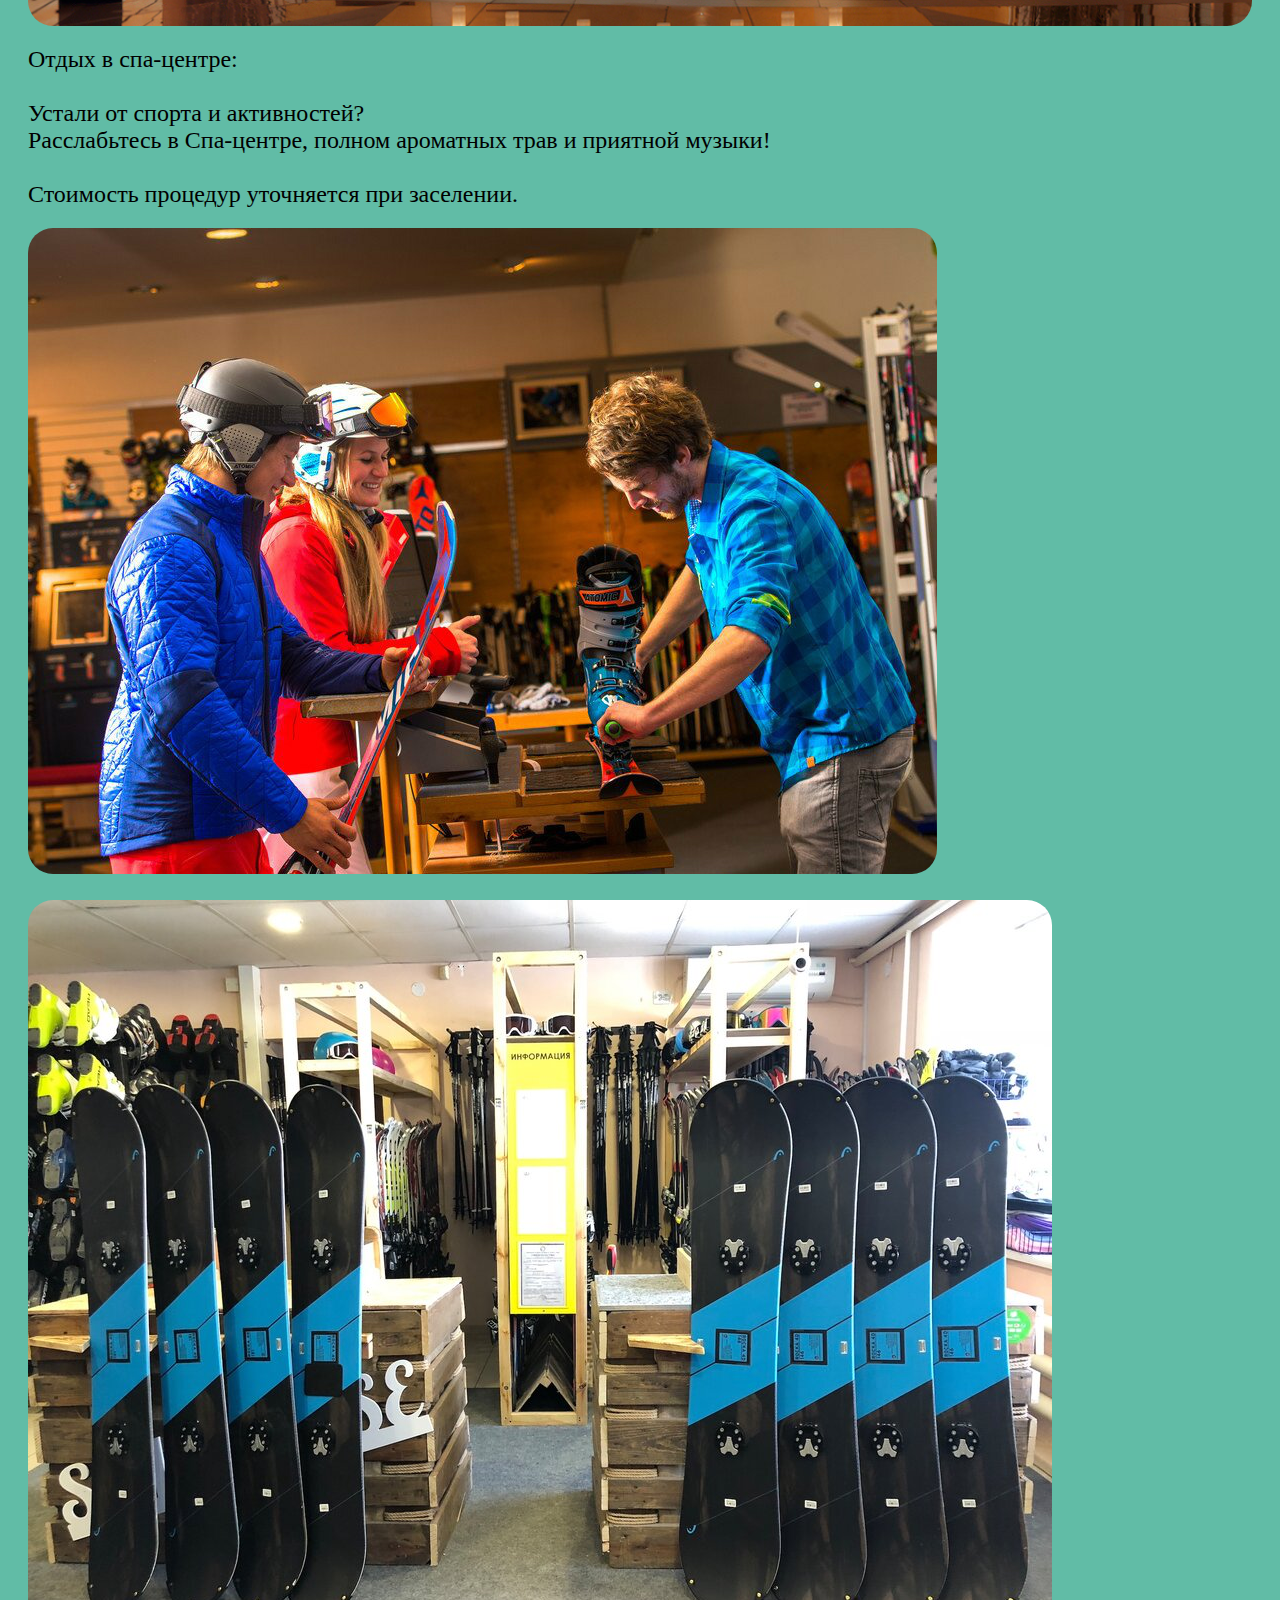
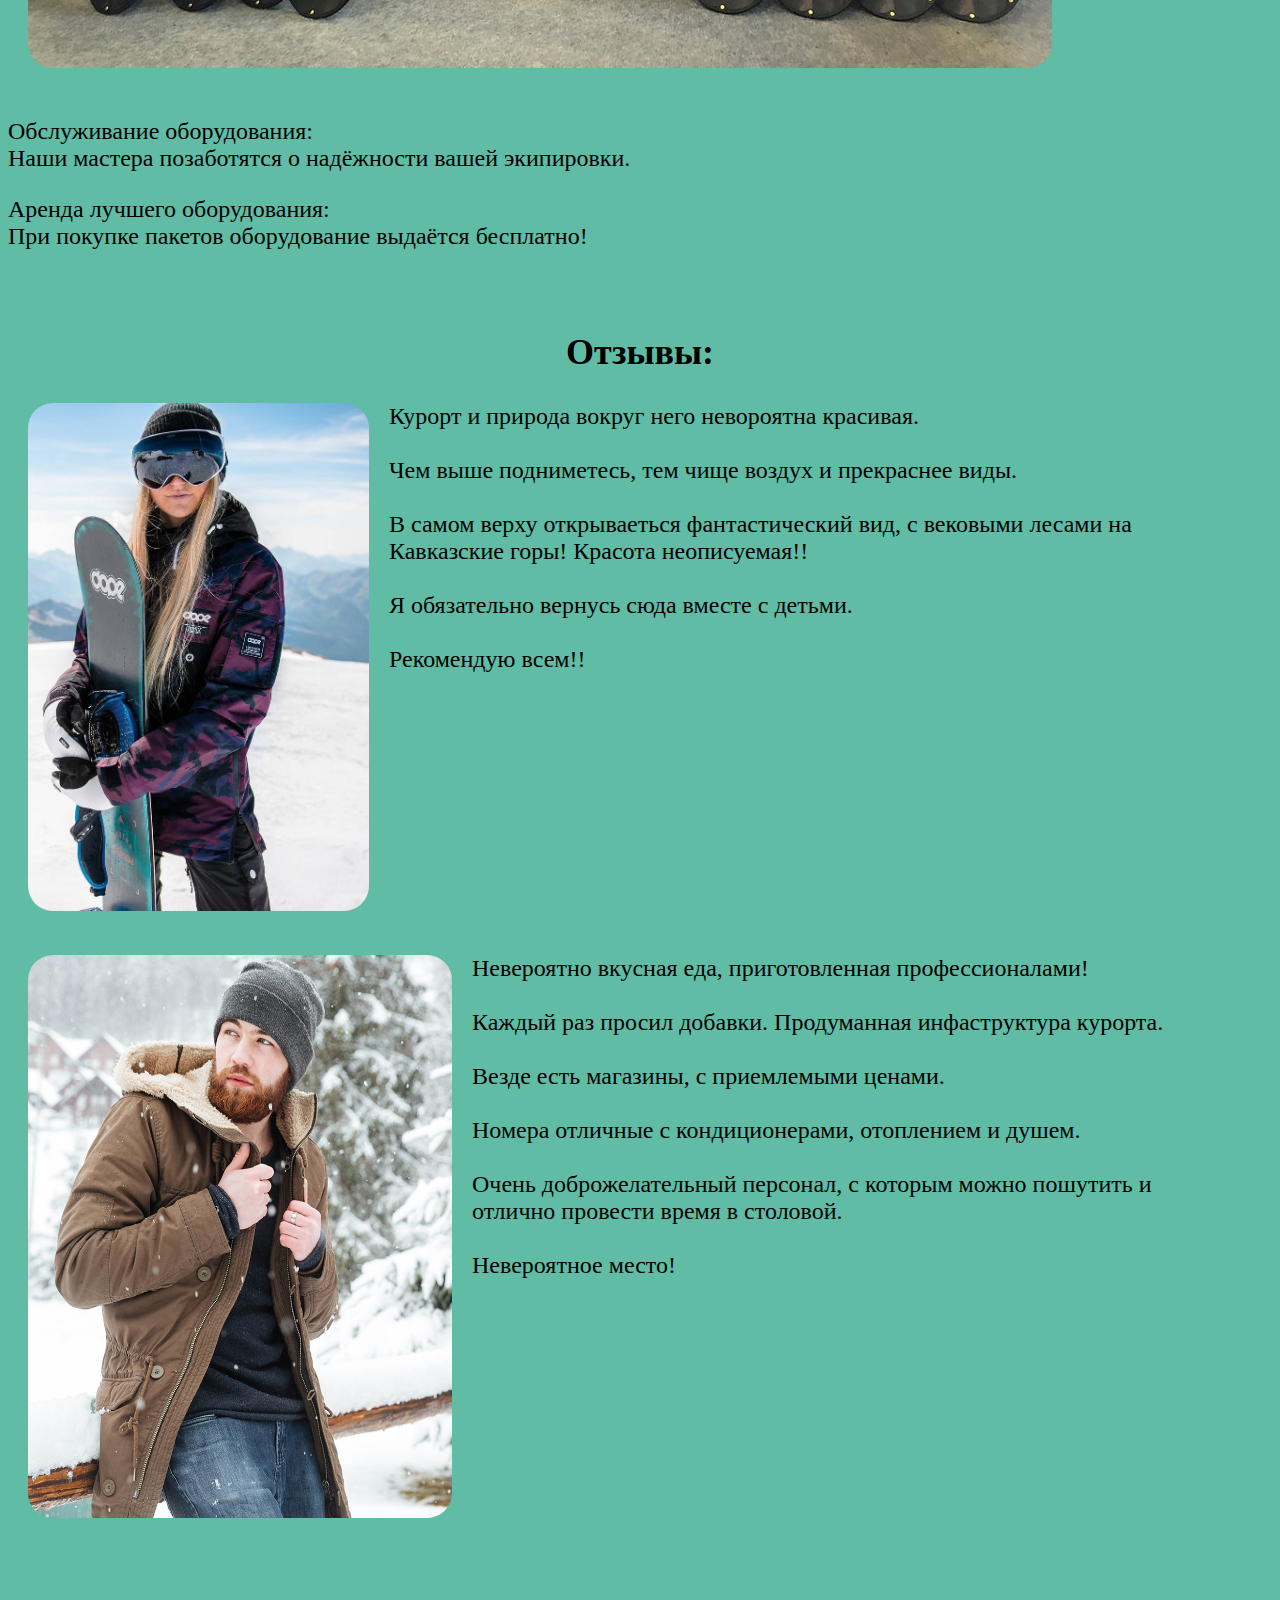
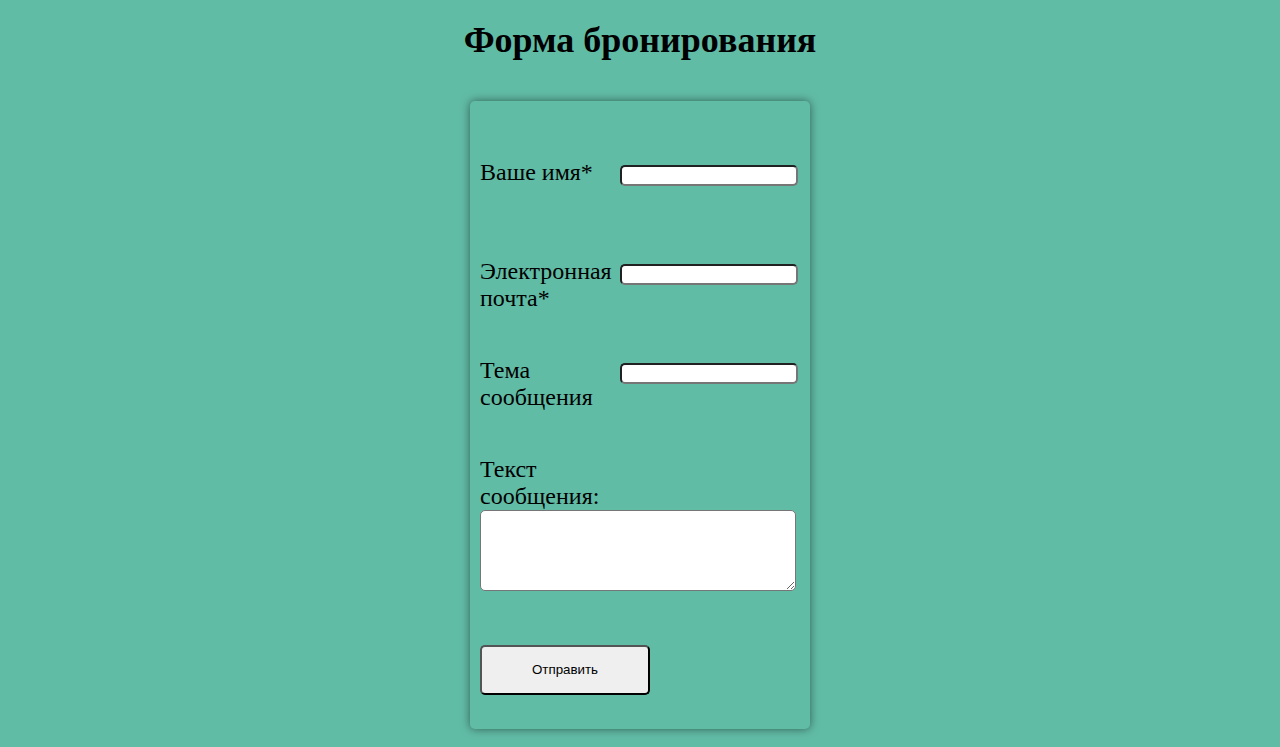
==== commit 6fcb7265: "Добавлена форма обратной связи" ====
--- a/website/index.html
+++ b/website/index.html
@@ -14,6 +14,8 @@
     <!-- Подключение CSS к странице -->
     <link rel="stylesheet" href="./static/css/style.css">
     <link rel="stylesheet" href="./static/css/menu.css">
+    <link rel="stylesheet" href="./static/css/packages.css">
+	<link rel="stylesheet" href="./static/css/form.css">
 
     <title>Getaway Holidays</title>
 
@@ -23,26 +25,25 @@
     <header>
         <nav class="top-menu">
 
+            <a class="menu-logo-link" href="/"> <img class="menu-logo-img" src="./Images/logo.jpg" width="100" height="100" title="Logo" alt="Logo"></a>
+
             <h1>Getaway Holidays</h1>
 
             <ul class="top-menu-elements">
                 <li><a href="#packages">Пакеты</a></li>
                 <li><a href="#services">Услуги</a></li>
                 <li><a href="#comments">Отзывы</a></li>
-                <li><a href="#contacts">Контакты</a></li>
+                <li><a href="#buy">Забронировать</a></li>
             </ul>
-
-            <a class="menu-logo-link" href="/"> <img class="menu-logo-img" src="./Images/logo.jpg" width="100" height="100" title="Logo" alt="Logo"></a>
-
         </nav>
     </header>
 
-    <div class="intro">
+    <div class="big_img">
         <img src="./Images/other/winter-resort.jpg" alt="winter-resort">
     </div>
 
-
-    <h2 class="heading" id="packages">Пакеты</h2>
+    <p class="anchor" id="packages">INVISIBLE ANCHOR</p>
+    <h2 class="heading">Пакеты:</h2>
 
     <!-- <input value="КНОПКА МЕТЕЛИ" onclick="press()" type="button"> -->
 
@@ -97,13 +98,10 @@
         </p>
     </div>
 
-    <hr class="line">
-
-    <h2 class="heading" id="services">Услуги</h2>
-
-    <!-- Здесь будут располагаться предлагаемые услуги -->
-
-    <p class="text">
+    <p class="anchor" id="services">INVISIBLE ANCHOR</p>
+    <h2 class="heading">Услуги:</h2>
+
+    <p class="around">
         <img src="./Images/photos/1 Services/1 Ice skiing.jpg" width="550" height="394" alt="Ice skiing">
         
         <span>
@@ -116,7 +114,7 @@
         </span>
     </p>
 
-    <p class="text">
+    <p class="around">
         <img src="./Images/photos/1 Services/2 Mountain biking.jpeg" width="550" height="376" alt="">
         
         <span>
@@ -127,7 +125,7 @@
         </span>
     </p>
 
-    <p class="text">
+    <p class="around">
         <img src="./Images/photos/1 Services/3 Ice skating.jpg" width="550" height="376" alt="">
         
         <span>
@@ -140,7 +138,7 @@
         </span>
     </p>
 
-    <p class="text">
+    <p class="around">
         <img src="./Images/photos/1 Services/4 Sledding.jpg" width="550" height="376" alt="">
         
         <span>
@@ -153,26 +151,101 @@
         </span>
     </p>
 
-    <hr class="line">
-
-    <h2 class="heading" id="comments">Отзывы</h2>
-
-    <!-- Здесь будут располагаться отзывы -->
-
-    <hr class="line">
-
-    <h2 class="heading" id="contacts">Наши контакты:</h2>
-
-    <p class="text">
-        <span>
-            <a href="tel:+7-916-438-17-12">+7-916-438-17-12 </a> <br>
-            <a href="https://vk.com/spaceship22">ВКонтакте </a> <br>
-            <a href="https://t.me/Spaceship24">Телеграм </a>    <br>
-        </span>
-    </p>
-
-    <hr class="line">
-    
+    <div class="big_img">
+        <img src="./Images/photos/1 Services/5 Spa.png" alt="Spa">
+    </div>
+
+    <p class="below">
+        Отдых в спа-центре:<br>
+        <br>
+        Устали от спорта и активностей? <br>
+        Расслабьтесь в Спа-центре, полном ароматных трав и приятной музыки! <br>
+        <br>
+        Стоимость процедур уточняется при заселении.<br>
+    </p>
+
+    <div class="packages">
+        <img src="./Images/photos/1 Services/6 equipment maintenance.jpg" alt="Ремонт оборудования">
+        <img src="./Images/photos/1 Services/7 equipment rental.jpg" alt="Аренда оборудования">
+    </div>
+    <div class="describtions">
+        <p>
+            Обслуживание оборудования: <br>
+            Наши мастера позаботятся о надёжности вашей экипировки.<br>
+        </p>
+        <p>
+            Аренда лучшего оборудования: <br>
+            При покупке пакетов оборудование выдаётся бесплатно!<br>
+        </p>
+    </div>
+
+    <p class="anchor" id="comments">INVISIBLE ANCHOR</p>
+    <h2 class="heading">Отзывы:</h2>
+
+    <p class="around">
+        <img src="./Images/other/woman-client.jpg" width="341" height="508" alt="woman-client">
+        
+        <span>
+            Курорт и природа вокруг него невороятна красивая.<br>
+            <br>
+            Чем выше подниметесь, тем чище воздух и прекраснее виды.<br>
+            <br>
+            В самом верху открываеться фантастический вид, с вековыми лесами на Кавказские горы! Красота неописуемая!!<br>
+            <br>
+            Я обязательно вернусь сюда вместе с детьми.<br>
+            <br>
+            Рекомендую всем!!<br>
+        </span>
+    </p>
+
+    <p class="around">
+        <img src="./Images/other/man-client.jpg" width="424" height="563" alt="man-client">
+        
+        <span>
+            Невероятно вкусная еда, приготовленная профессионалами!<br>
+            <br>
+            Каждый раз просил добавки. Продуманная инфаструктура курорта.<br>
+            <br>
+            Везде есть магазины, с приемлемыми ценами.<br>
+            <br>
+            Номера отличные с кондиционерами, отоплением и душем.<br>
+            <br>
+            Очень доброжелательный персонал, с которым можно пошутить и отлично провести время в столовой.<br>
+            <br>
+            Невероятное место!<br>
+        </span>
+    </p>
+
+
+    <p class="anchor" id="buy">INVISIBLE ANCHOR</p>
+    <h2 class="heading">Форма бронирования</h2>
+
+    <!-- Форма обратной связи-->
+
+    <div class="formik">
+        <form id="form_message">
+            <p>
+                <div class="titles">Ваше имя*</div>
+                <input class="input" name="name" type="text"/>
+            </p>
+            <p>
+                <div class="titles">Электронная почта*</div>
+                <input class="input" name="email" type="text"/>
+            </p>
+            <p>
+                <div class="titles">Тема сообщения</div>
+                <input class="input" name="subjects" type="text"/>
+            </p>
+            <p>
+                <div class="titles">Текст сообщения:</div>
+                <textarea name="message" cols="50" rows="5"></textarea>
+            </p>
+            <p>
+                <input id="submit" value="Отправить" type="submit"/>
+            </p>
+        </form>
+    </div>
+
     <!-- Connect JS to this page -->
     <!-- Подключение снежной метели -->
     <script src="https://code.jquery.com/jquery-3.6.0.min.js"></script>
--- a/website/static/css/style.css
+++ b/website/static/css/style.css
@@ -5,13 +5,41 @@
 
 /*Стили для главной страницы*/
 
+html {
+    scroll-behavior: smooth;
+}
+
 body {
     /*Шрифты по умолчанию для сайта*/
     font-size: 24px;
     font-family: 'Times New Roman', Arial;
-    color:white;
+    color:rgb(0, 0, 0);
     /*Фон сайта*/
     background-color: #61BCA6;
+}
+
+#first_el {
+    margin-top: 150px; /*Отступ, чтобы главное меню не закрывало название раздела*/
+}
+
+div.big_img {
+    display: flex;
+    flex-direction: column;
+    justify-content: center;
+    width: 100%;
+    height: 100%;
+    background: url("Images/other/winter-resort.jpg") center no-repeat;
+    border-radius: 25px;
+    -webkit-background-size: cover;
+    background-size: cover;
+}
+
+/*Устранение смещения при переходе к якорю*/
+p.anchor {
+    display: block;
+    position: relative;
+    top: -80px;
+    visibility: hidden; /* Якорь не будет отображаться */
 }
 
 h2.heading {
@@ -19,74 +47,22 @@
     font-size: 36px;
 }
 
-/*Отступы для изображений*/
+/*Отступы изображений*/
 img {
     margin: 0px 20px 20px 20px;
+    border-radius: 25px;
 }
 
-/*Блок с пакетами.*/
-div.packages {
-    display: grid; /*Представляетм блок в виде сетки*/
-    grid-template-columns: 1fr 1fr; /*Сетка будет состоять из 2 колонок одного размера*/
-    justify-content: space-between;
-}
-
-/*Стили для картинок с пакетами*/
-div.packages img {
-    /*Картинки будут занимать часть от колонки*/
-    max-width: 95%;
-    max-height: 95%;
-    border-radius: 25px;
-
-    /*Размещение изображения по центру ячейки*/
-    display: flex;
-    justify-self: center;
-    align-self: center;
-}
-
-/*Блок с описанием пакетов*/
-div.describtions {
-    display: grid; /*Представляетм блок в виде сетки*/
-    grid-template-columns: 1fr 1fr; /*Сетка будет состоять из 2 колонок одного размера*/
-    justify-content: space-between;
-}
-
-/*Стили для подписей к пакетам*/
-div.describtions p {
-    /*Картинки будут занимать часть от колонки*/
-    max-width: 95%;
-    max-height: 95%;
-
-    display: flex;
-    justify-self: center;
-    align-self: center;
-}
-
-/*----------------------------------------------------------**/
-
-div.intro {
-    margin-top: 150px; /*Отступ, чтобы главное меню не закрывало название раздела*/
-    display: flex;
-    flex-direction: column;
-    justify-content: center;
-    width: 100%;
-    /* width: calc(100% - 60px); Расчёт ширины блока */
-    height: 100%;
-    background: url("Images/other/winter-resort.jpg") center no-repeat;
-    /* -webkit-background-size: cover; */
-    background-size: cover;
-}
-
-
-/*Для тегов p с классом text*/
-p.text {
+/*Текст вокруг изображений*/
+p.around {
     display: flex;
     margin-right: 50px;
 }
 
-hr.line {
-    height: 20px;
-    background-color: rgb(63, 126, 52);
+/*Текст под изображениями*/
+p.below {
+    display: flex;
+    margin: 0px 20px 20px 20px;
 }
 
 /*Изменения цвета для выделения*/
@@ -105,3 +81,9 @@
 .sf-snow-anim {
     top: 110%;
 }
+
+@media screen and (max-width: 1000px) {
+    body {
+        font-size: 18px;
+    }
+}--- a/website/static/css/menu.css
+++ b/website/static/css/menu.css
@@ -20,6 +20,7 @@
     display: flex;
     /*Выравнивание контента*/
     justify-content: space-around;
+    z-index: 999; /*Поверх всего*/
 }
 
 /*Положение элементов главного меню*/
@@ -33,7 +34,7 @@
 /*Вид элементов главного меню*/
 .top-menu-elements li a{
     text-decoration: none;
-    color: #fff;
+    color: rgb(0, 0, 0);
 }
 /*Отступы элементов главного меню*/
 .top-menu-elements li {
@@ -55,4 +56,4 @@
 /*Для лототипа сайта*/
 .menu-logo-img {
     border-radius: 50px;
-}+}
--- a/website/static/css/form.css
+++ b/website/static/css/form.css
@@ -0,0 +1,50 @@
+/*Форма обратной связи*/
+
+/*Форма*/
+#form_message {
+	box-shadow: 0 0 10px rgba(0,0,0,0.5);
+	border-radius: 5px;
+	margin:10px;
+	padding: 10px;
+	width: 320px;
+}
+
+/*Выравнивание эл. по центру*/
+.formik {
+	justify-content: center;
+	position: relative;
+	display: flex;
+}
+
+/*Расположение подписей и полей ввода рядом*/
+.formik form p {
+	display: flex;
+	justify-content: space-between;
+}
+
+.titles {
+	width: 140px;
+	float: left;
+}
+
+#form_message input {
+	border-radius: 5px;
+	width: 170px;
+}
+
+textarea {
+	border-radius: 5px;
+	min-width: 170px;
+	min-height: 50px;
+	max-width: 310px;
+	max-height: 250px;
+}
+
+#submit {
+	height: 50px;
+	float: right;
+}
+
+#form_message h2 {
+	text-align: center;
+}
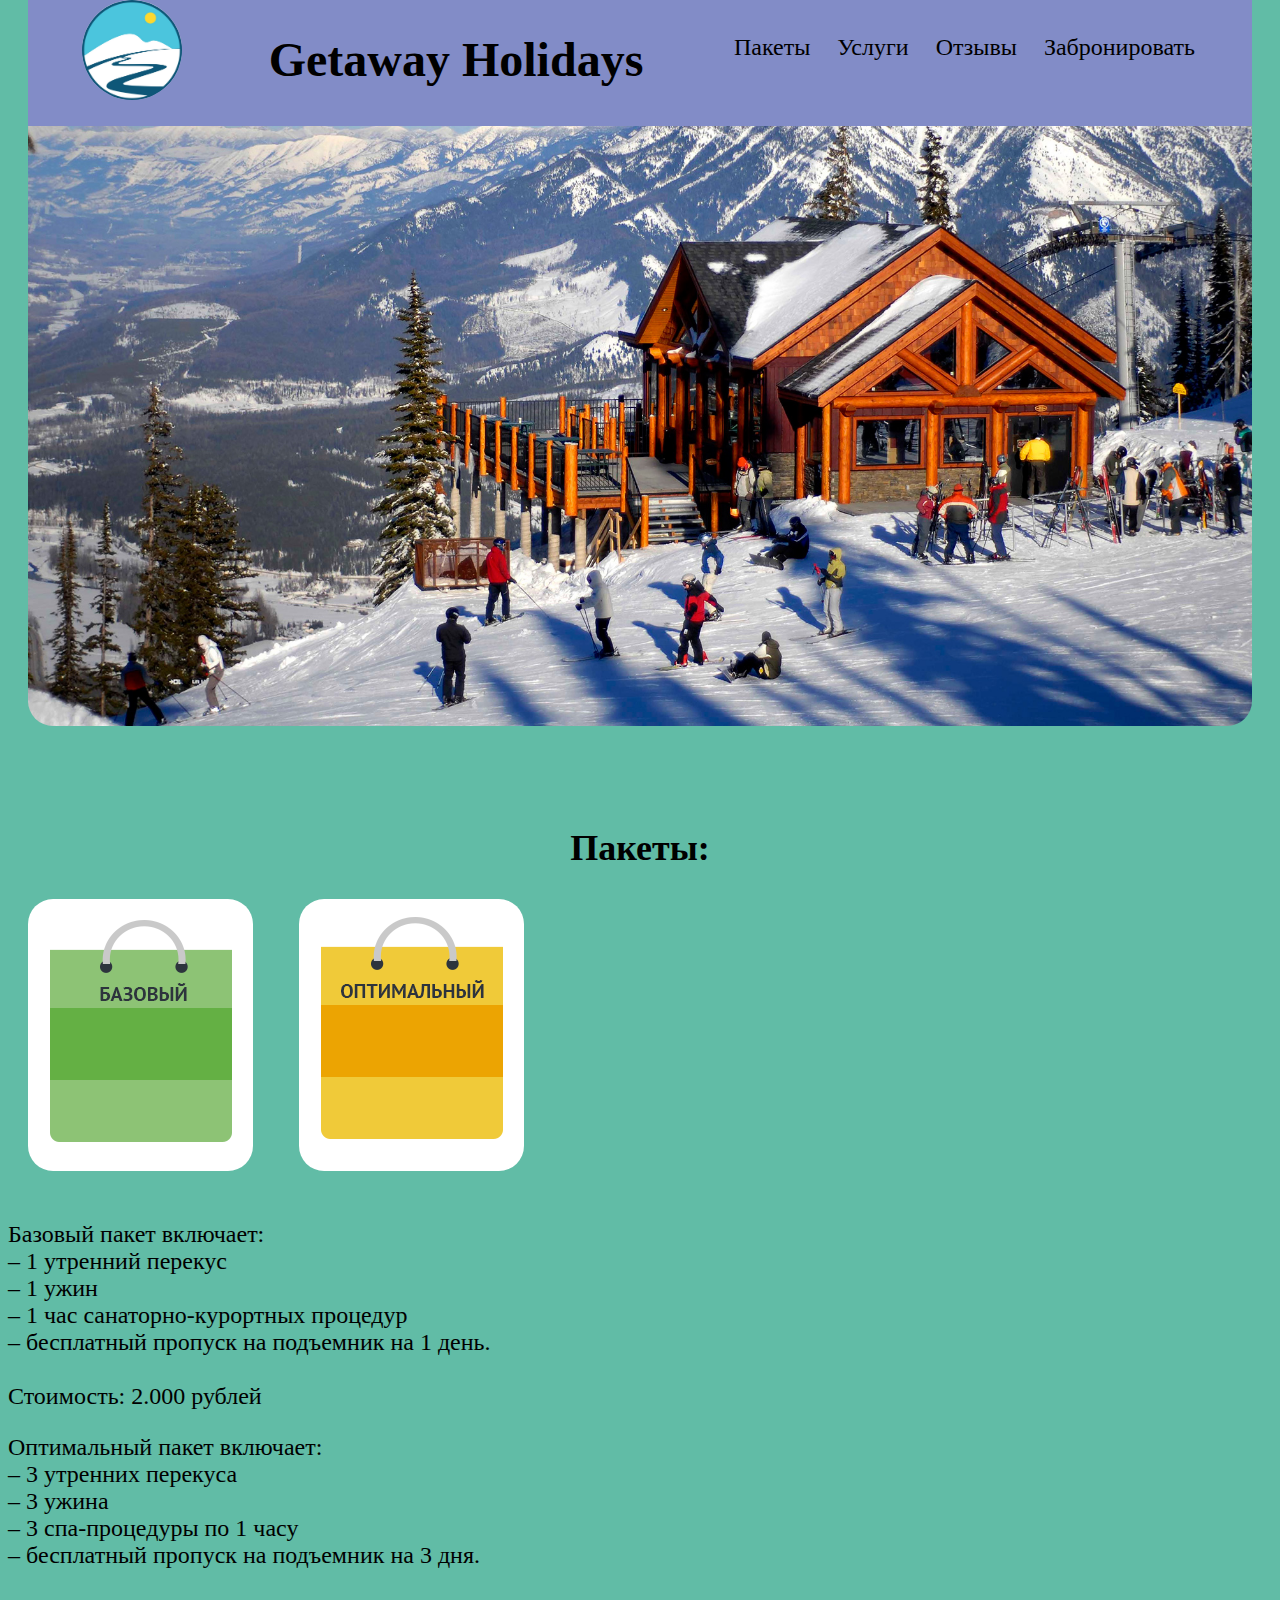
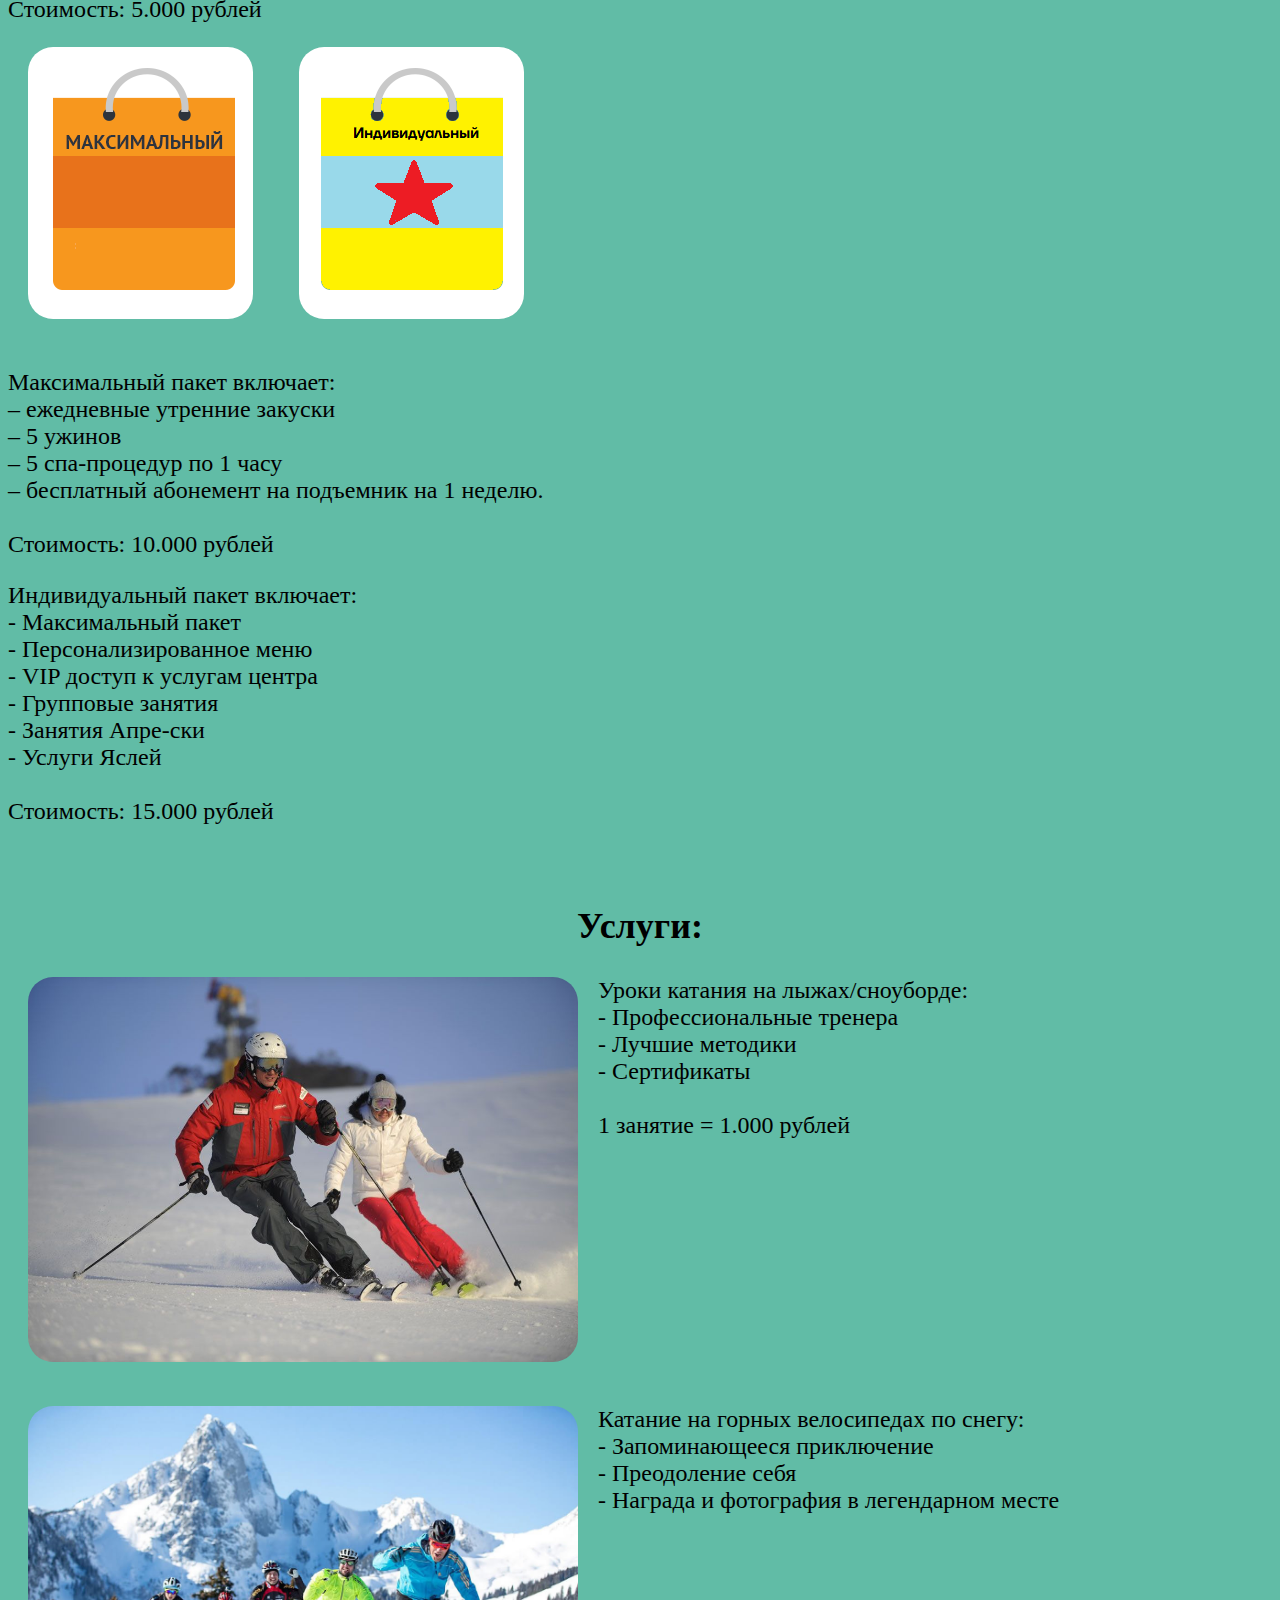
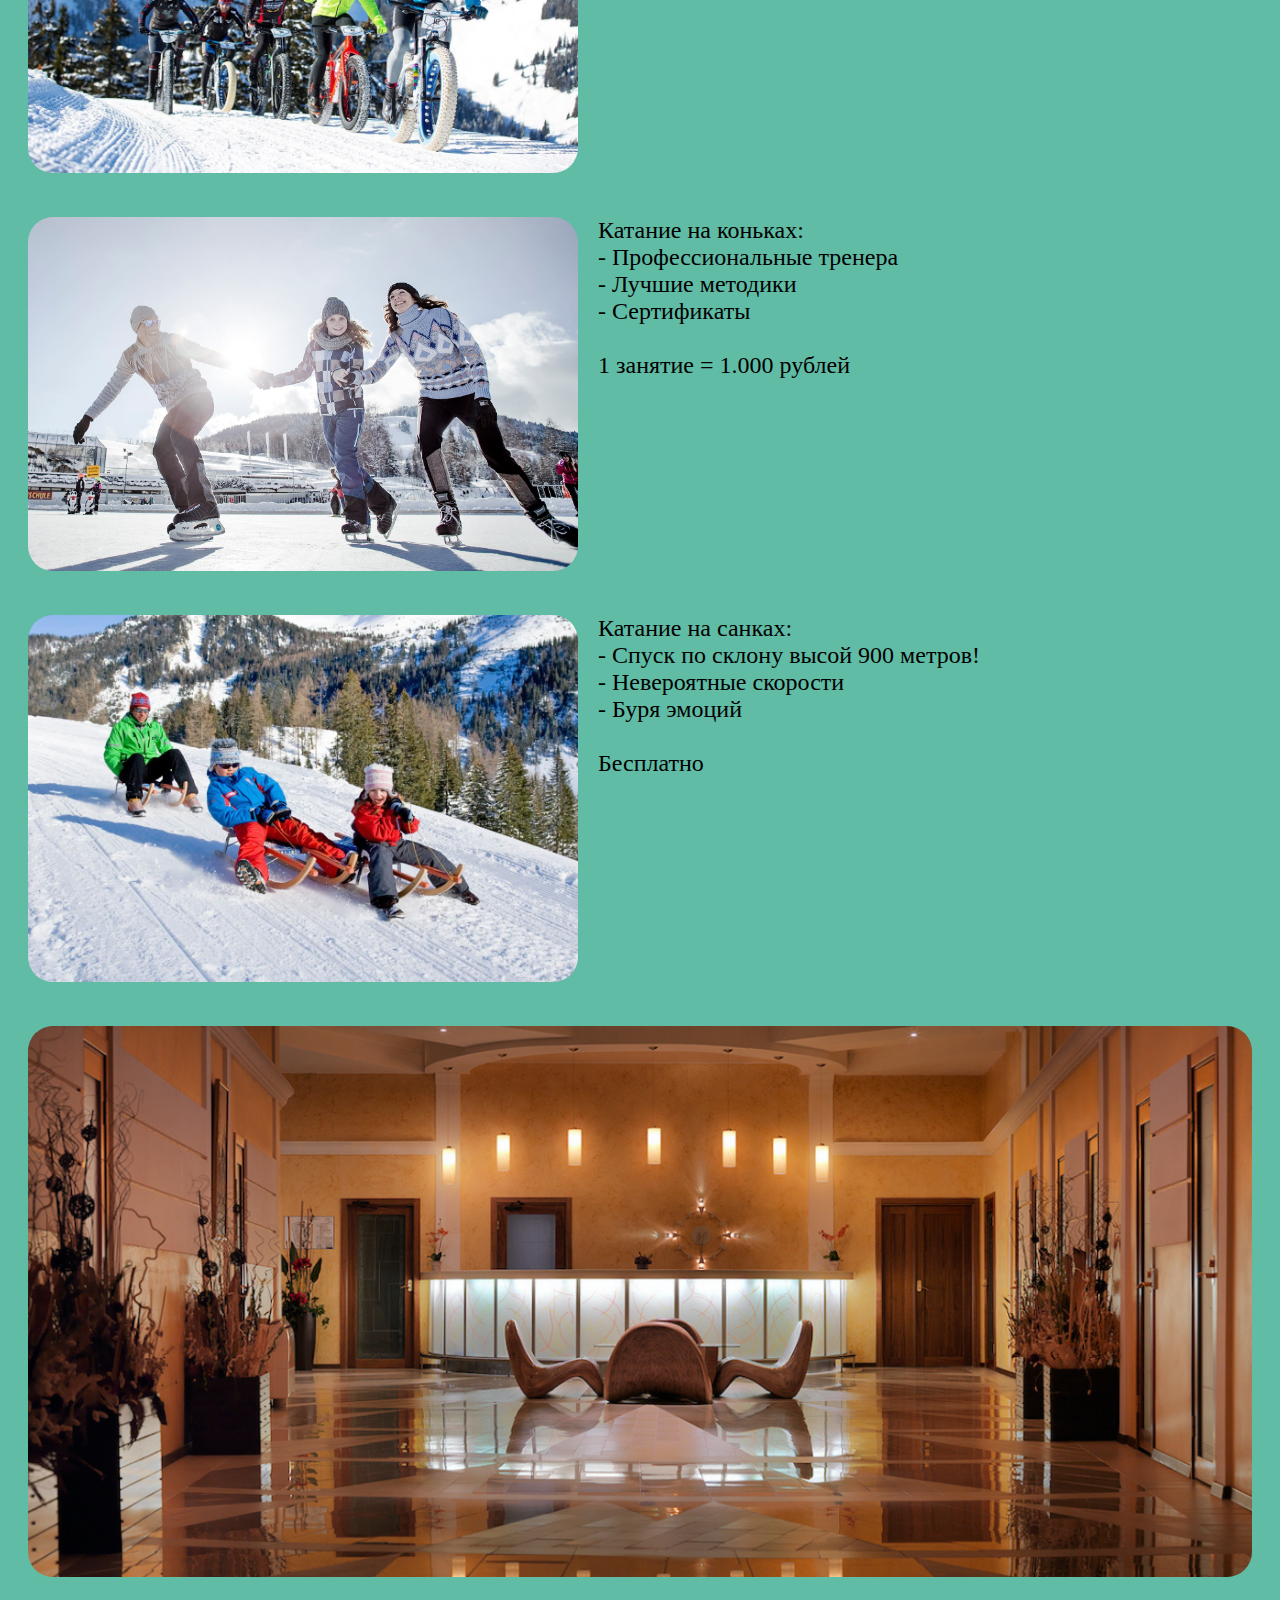
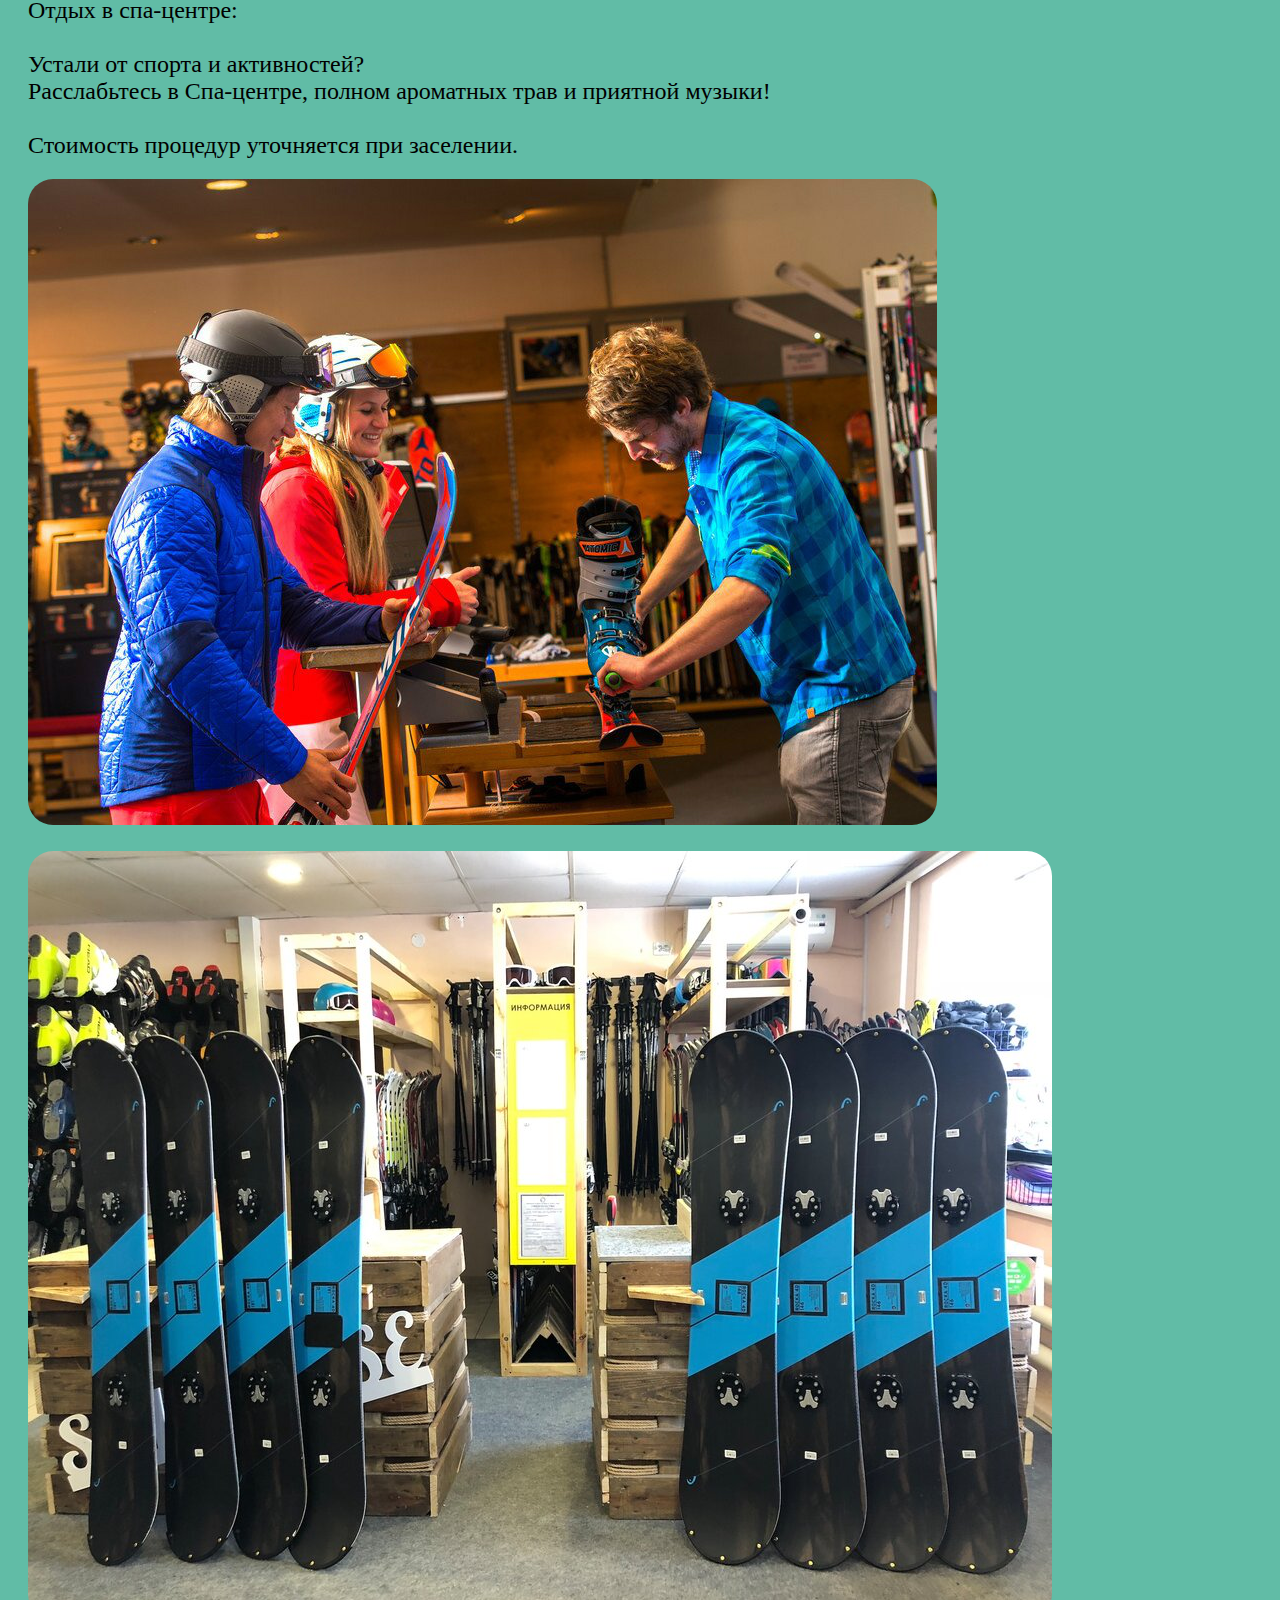
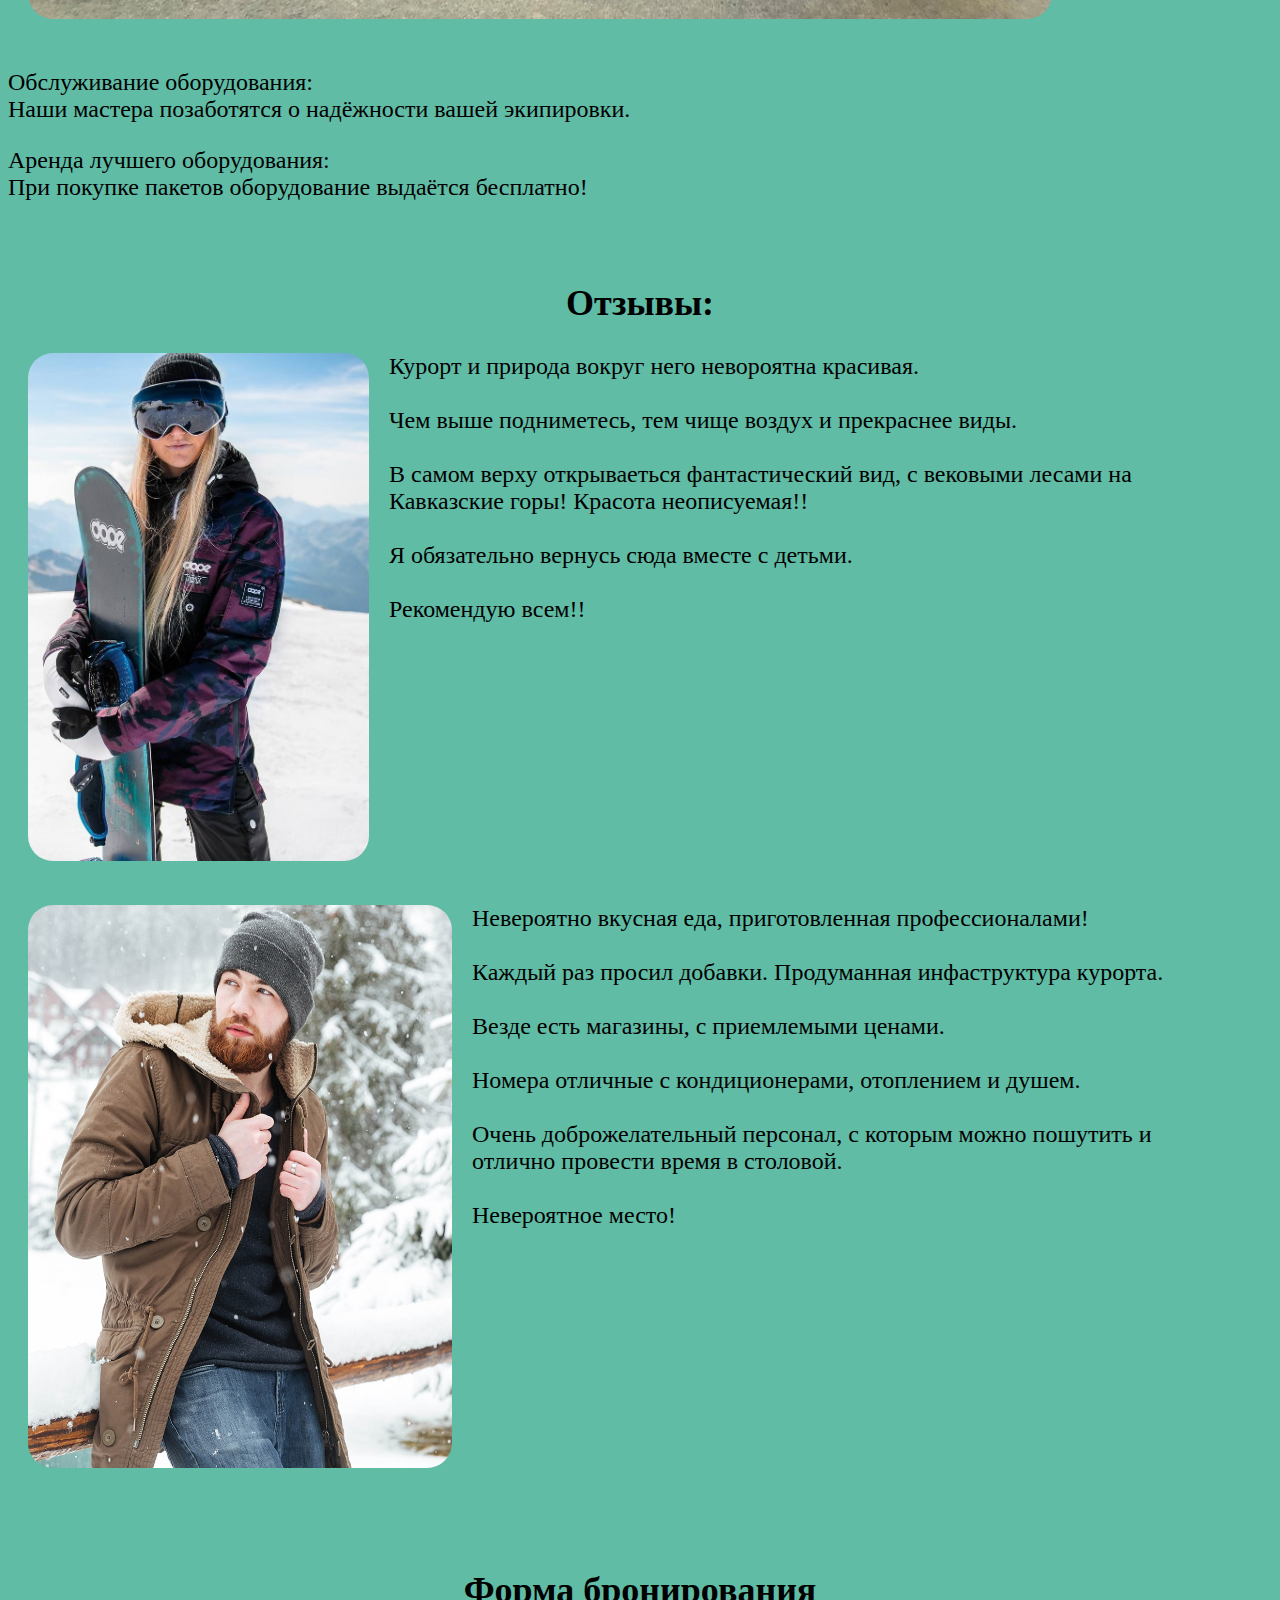
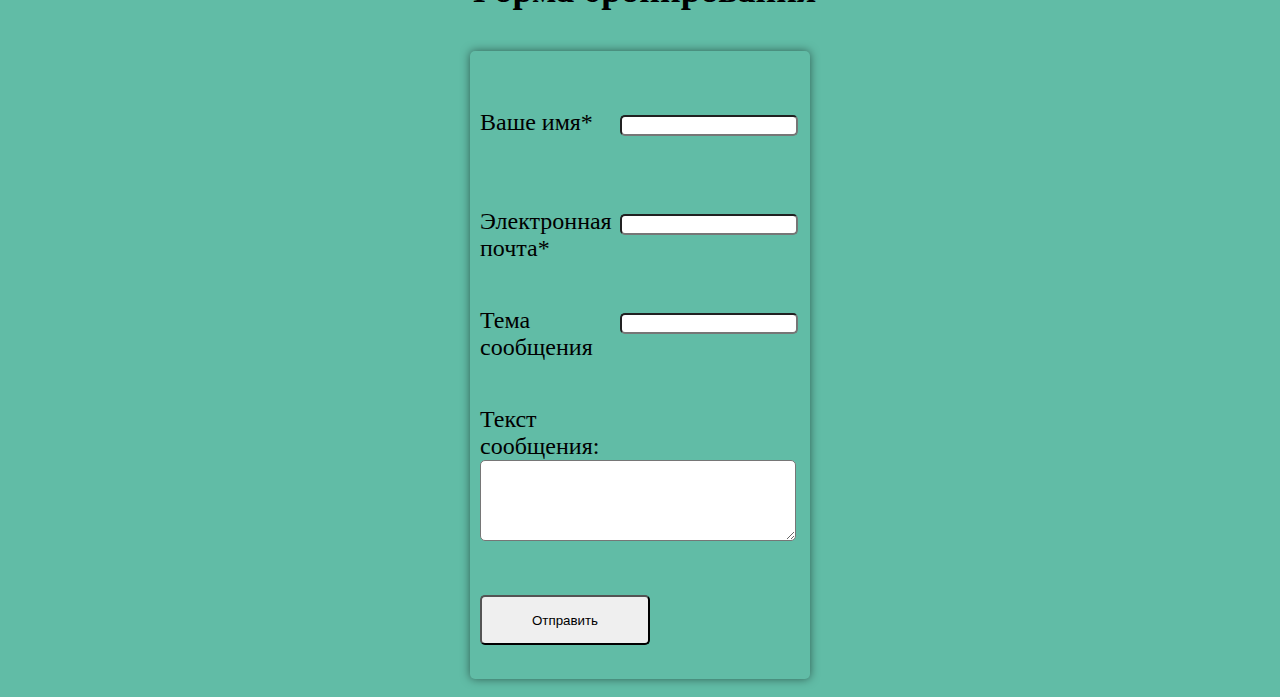
==== commit 286dff94: "Начало адаптации сайта" ====
--- a/website/index.html
+++ b/website/index.html
@@ -17,6 +17,9 @@
     <link rel="stylesheet" href="./static/css/packages.css">
 	<link rel="stylesheet" href="./static/css/form.css">
 
+    <!-- Адаптация сайта -->
+    <link rel="stylesheet" href="./static/css/adaptation.css">
+
     <title>Getaway Holidays</title>
 
 </head>
@@ -25,7 +28,7 @@
     <header>
         <nav class="top-menu">
 
-            <a class="menu-logo-link" href="/"> <img class="menu-logo-img" src="./Images/logo.jpg" width="100" height="100" title="Logo" alt="Logo"></a>
+            <a class="menu-logo-link" href="/"> <img class="menu-logo-img" src="./Images/logo.jpg" title="Logo" alt="Logo"></a>
 
             <h1>Getaway Holidays</h1>
 
@@ -102,7 +105,7 @@
     <h2 class="heading">Услуги:</h2>
 
     <p class="around">
-        <img src="./Images/photos/1 Services/1 Ice skiing.jpg" width="550" height="394" alt="Ice skiing">
+        <img class="services" src="./Images/photos/1 Services/1 Ice skiing.jpg" alt="Ice skiing">
         
         <span>
             Уроки катания на лыжах/сноуборде:<br>
@@ -115,7 +118,7 @@
     </p>
 
     <p class="around">
-        <img src="./Images/photos/1 Services/2 Mountain biking.jpeg" width="550" height="376" alt="">
+        <img class="services" src="./Images/photos/1 Services/2 Mountain biking.jpeg" alt="Mountain biking">
         
         <span>
             Катание на горных велосипедах по снегу:<br>
@@ -126,7 +129,7 @@
     </p>
 
     <p class="around">
-        <img src="./Images/photos/1 Services/3 Ice skating.jpg" width="550" height="376" alt="">
+        <img class="services" src="./Images/photos/1 Services/3 Ice skating.jpg" alt="Ice skating">
         
         <span>
             Катание на коньках:<br>
@@ -139,7 +142,7 @@
     </p>
 
     <p class="around">
-        <img src="./Images/photos/1 Services/4 Sledding.jpg" width="550" height="376" alt="">
+        <img class="services" src="./Images/photos/1 Services/4 Sledding.jpg" alt="Sledding">
         
         <span>
             Катание на санках:<br>
--- a/website/static/css/style.css
+++ b/website/static/css/style.css
@@ -28,7 +28,7 @@
     justify-content: center;
     width: 100%;
     height: 100%;
-    background: url("Images/other/winter-resort.jpg") center no-repeat;
+    /* background: url("Images/other/winter-resort.jpg") center no-repeat; */
     border-radius: 25px;
     -webkit-background-size: cover;
     background-size: cover;
@@ -51,6 +51,11 @@
 img {
     margin: 0px 20px 20px 20px;
     border-radius: 25px;
+}
+
+img.services {
+    /* Для того, чтобы изображения услуг помещались в body */
+    width: min(550px, calc(100vw - 250px));
 }
 
 /*Текст вокруг изображений*/
@@ -81,9 +86,3 @@
 .sf-snow-anim {
     top: 110%;
 }
-
-@media screen and (max-width: 1000px) {
-    body {
-        font-size: 18px;
-    }
-}--- a/website/static/css/menu.css
+++ b/website/static/css/menu.css
@@ -56,4 +56,6 @@
 /*Для лототипа сайта*/
 .menu-logo-img {
     border-radius: 50px;
+    width: 100px;
+    height: 100px;
 }
--- a/website/static/css/adaptation.css
+++ b/website/static/css/adaptation.css
@@ -0,0 +1,80 @@
+/*Адаптация для сайта*/
+
+/*Экран до 1440px*/
+
+/*Экран до 1000px*/
+@media screen and (max-width: 1000px) {
+    body {
+        font-size: 18px;
+    }
+    h2.heading {
+        font-size: 24px;
+    }
+    .menu-logo-img {
+        border-radius: 50px;
+        width: 80px;
+        height: 80px;
+    }
+    /*
+    div.packages {
+        width: 176px;
+        height: 218px;
+    }
+    */
+}
+
+/*Экран до 768px*/
+@media screen and (max-width: 768px) {
+    body {
+        font-size: 14px;
+    }
+    h2.heading {
+        font-size: 20px;
+    }
+    .menu-logo-img {
+        border-radius: 50px;
+        width: 60px;
+        height: 60px;
+    }
+    
+    /*
+    div.packages {
+        display: grid;
+        grid-template-columns: 1fr; Сетка будет состоять из 1 колонки
+        width: 141px;
+        height: 175px;
+    }
+    div.describtions {
+        display: grid;
+        grid-template-columns: 1fr; Сетка будет состоять из 1 колонки
+    }
+    */
+}
+
+/*Экран до 480px*/
+@media screen and (max-width: 480px) {
+    body {
+        font-size: 10px;
+    }
+    h2.heading {
+        font-size: 16px;
+    }
+    .menu-logo-img {
+        border-radius: 50px;
+        width: 40px;
+        height: 40px;
+    }
+    /*
+    div.packages {
+        display: grid;
+        grid-template-columns: 1fr; Сетка будет состоять из 1 колонки
+        width: 113px;
+        height: 140px;
+    }
+    div.describtions {
+        display: grid;
+        grid-template-columns: 1fr; Сетка будет состоять из 1 колонки
+    }
+    */
+}
+
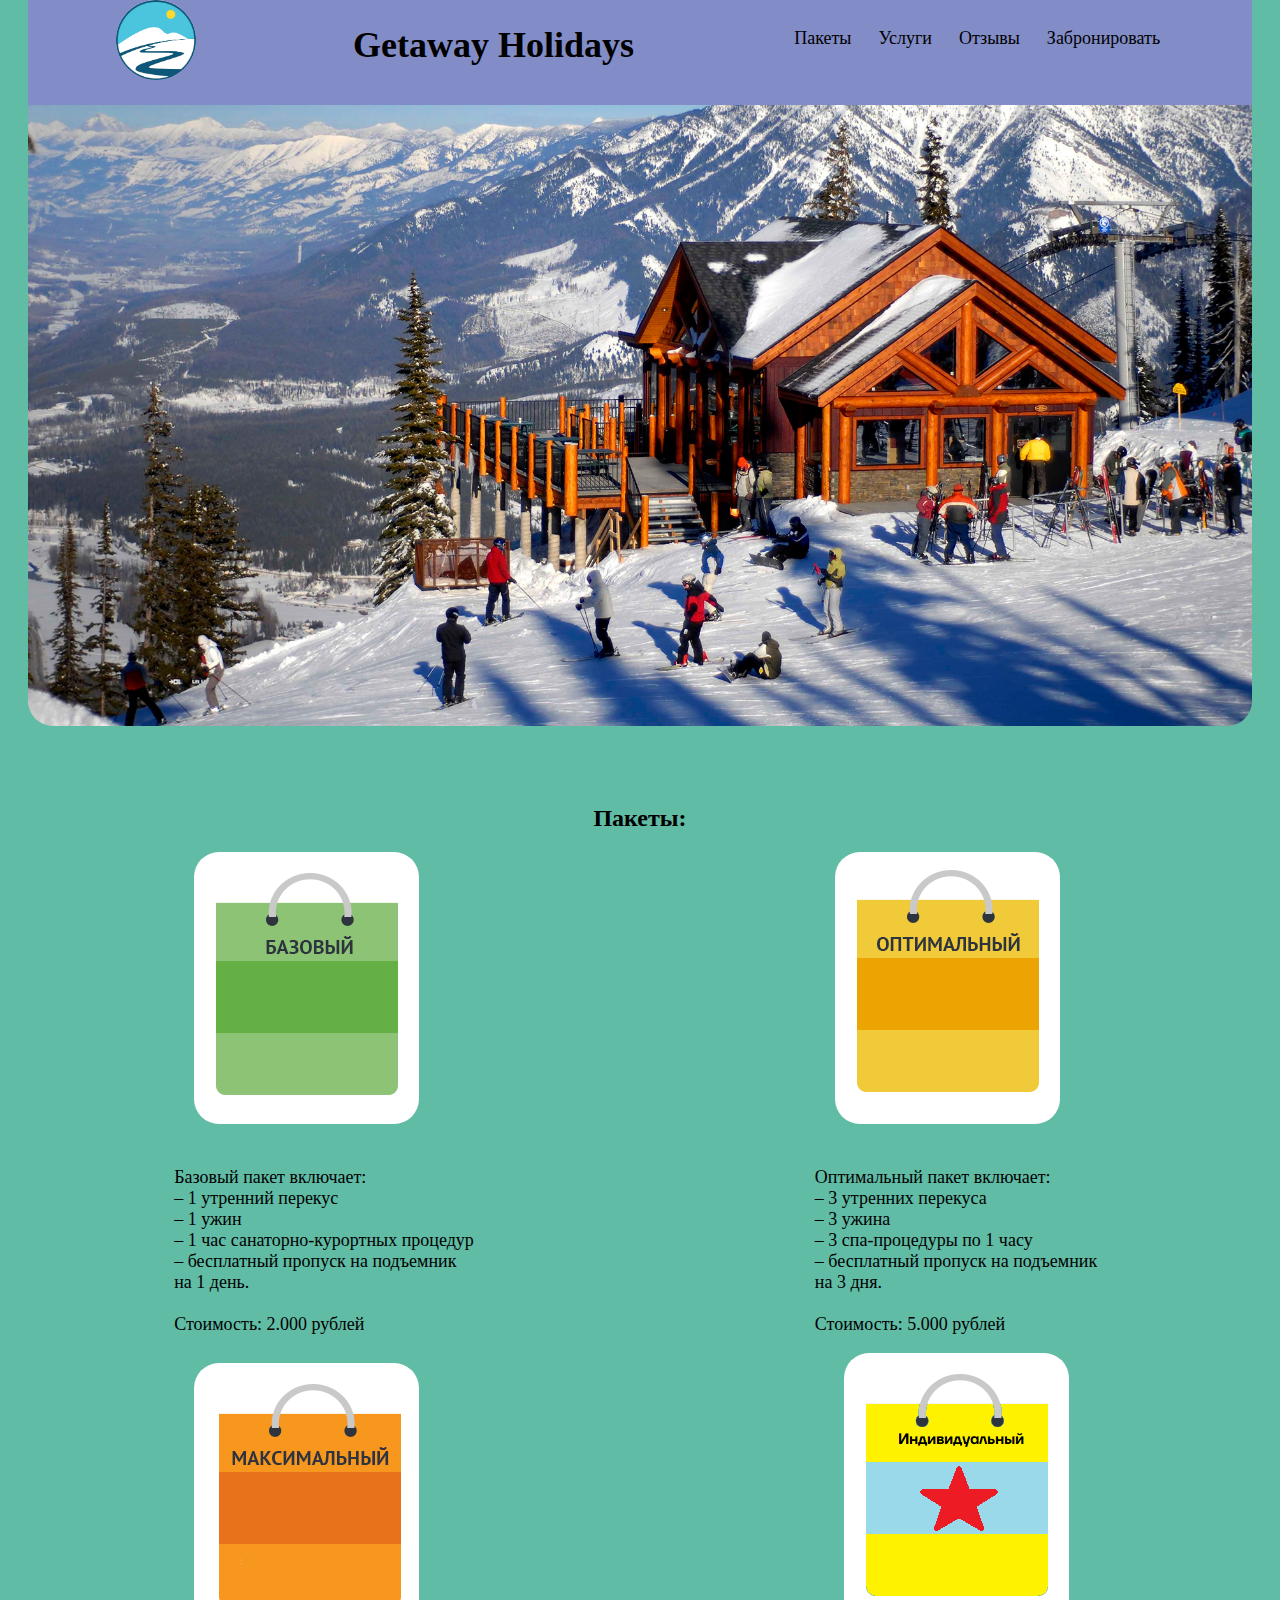
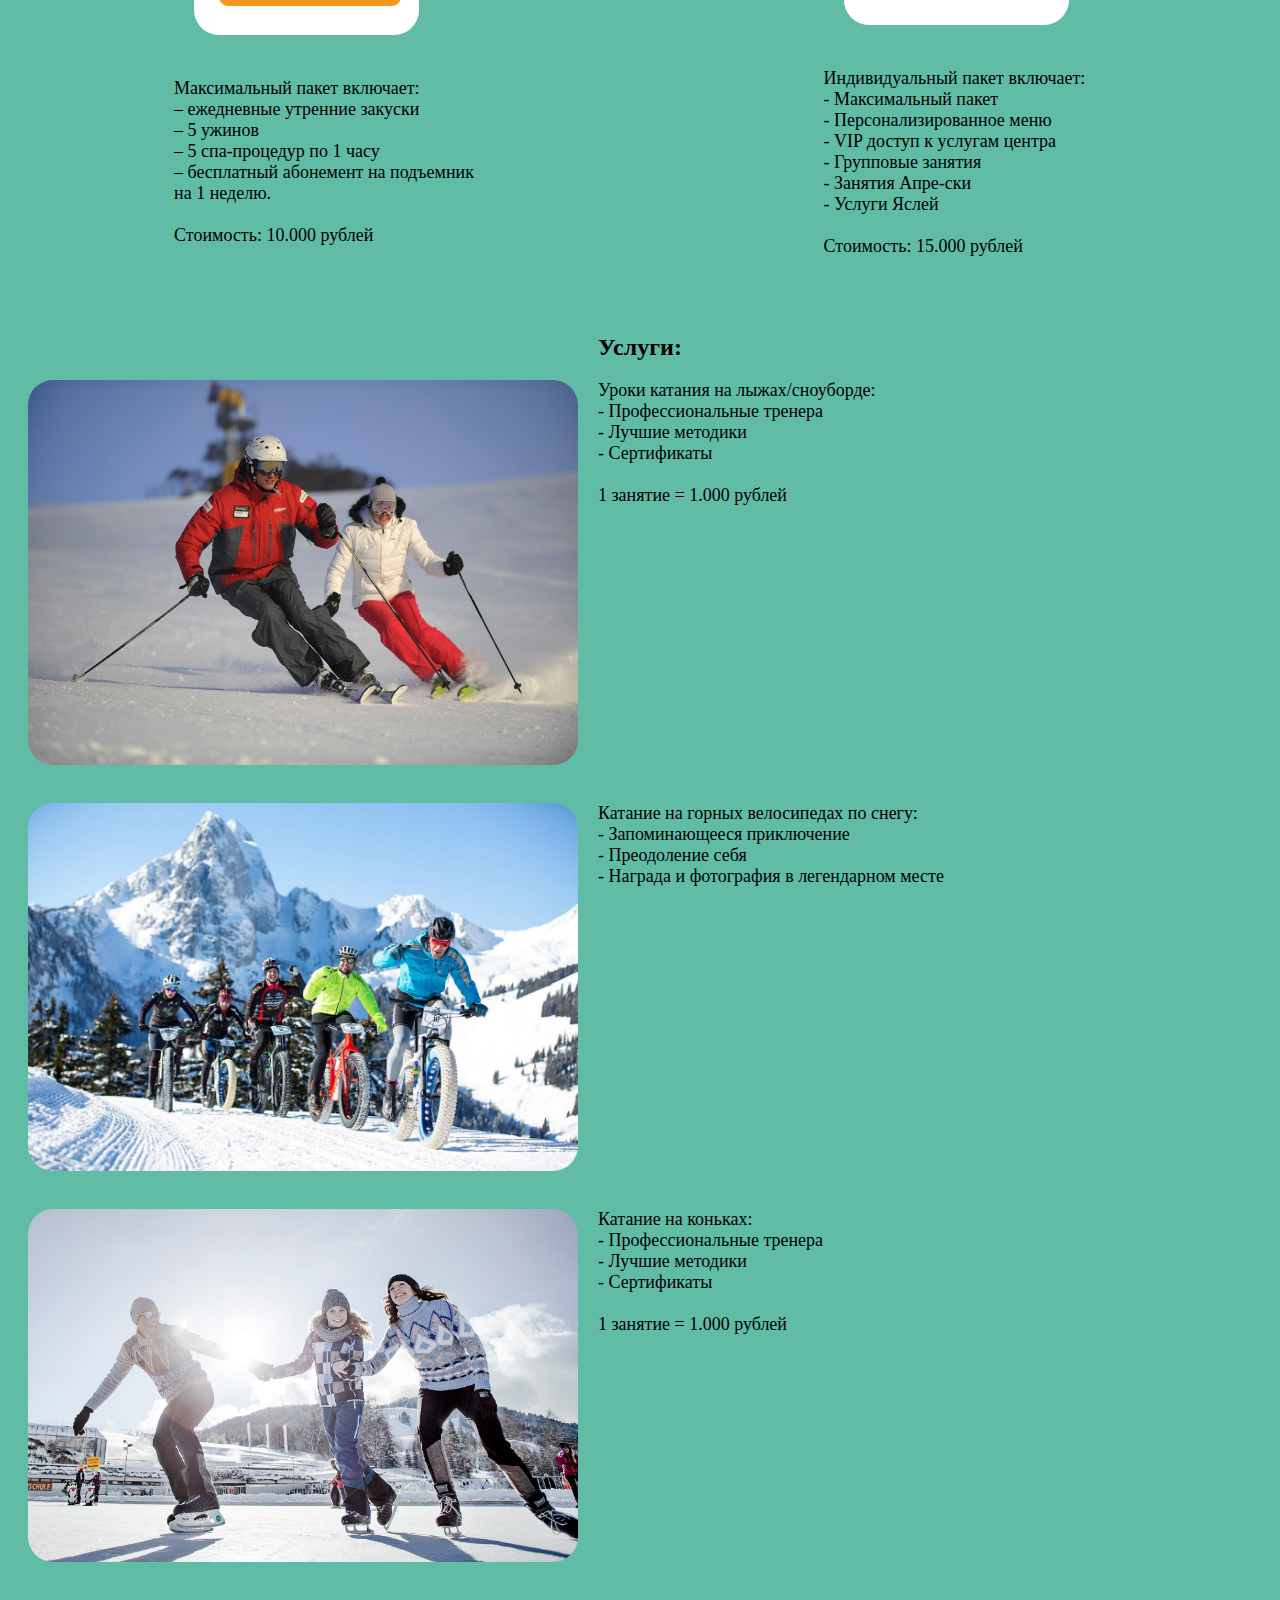
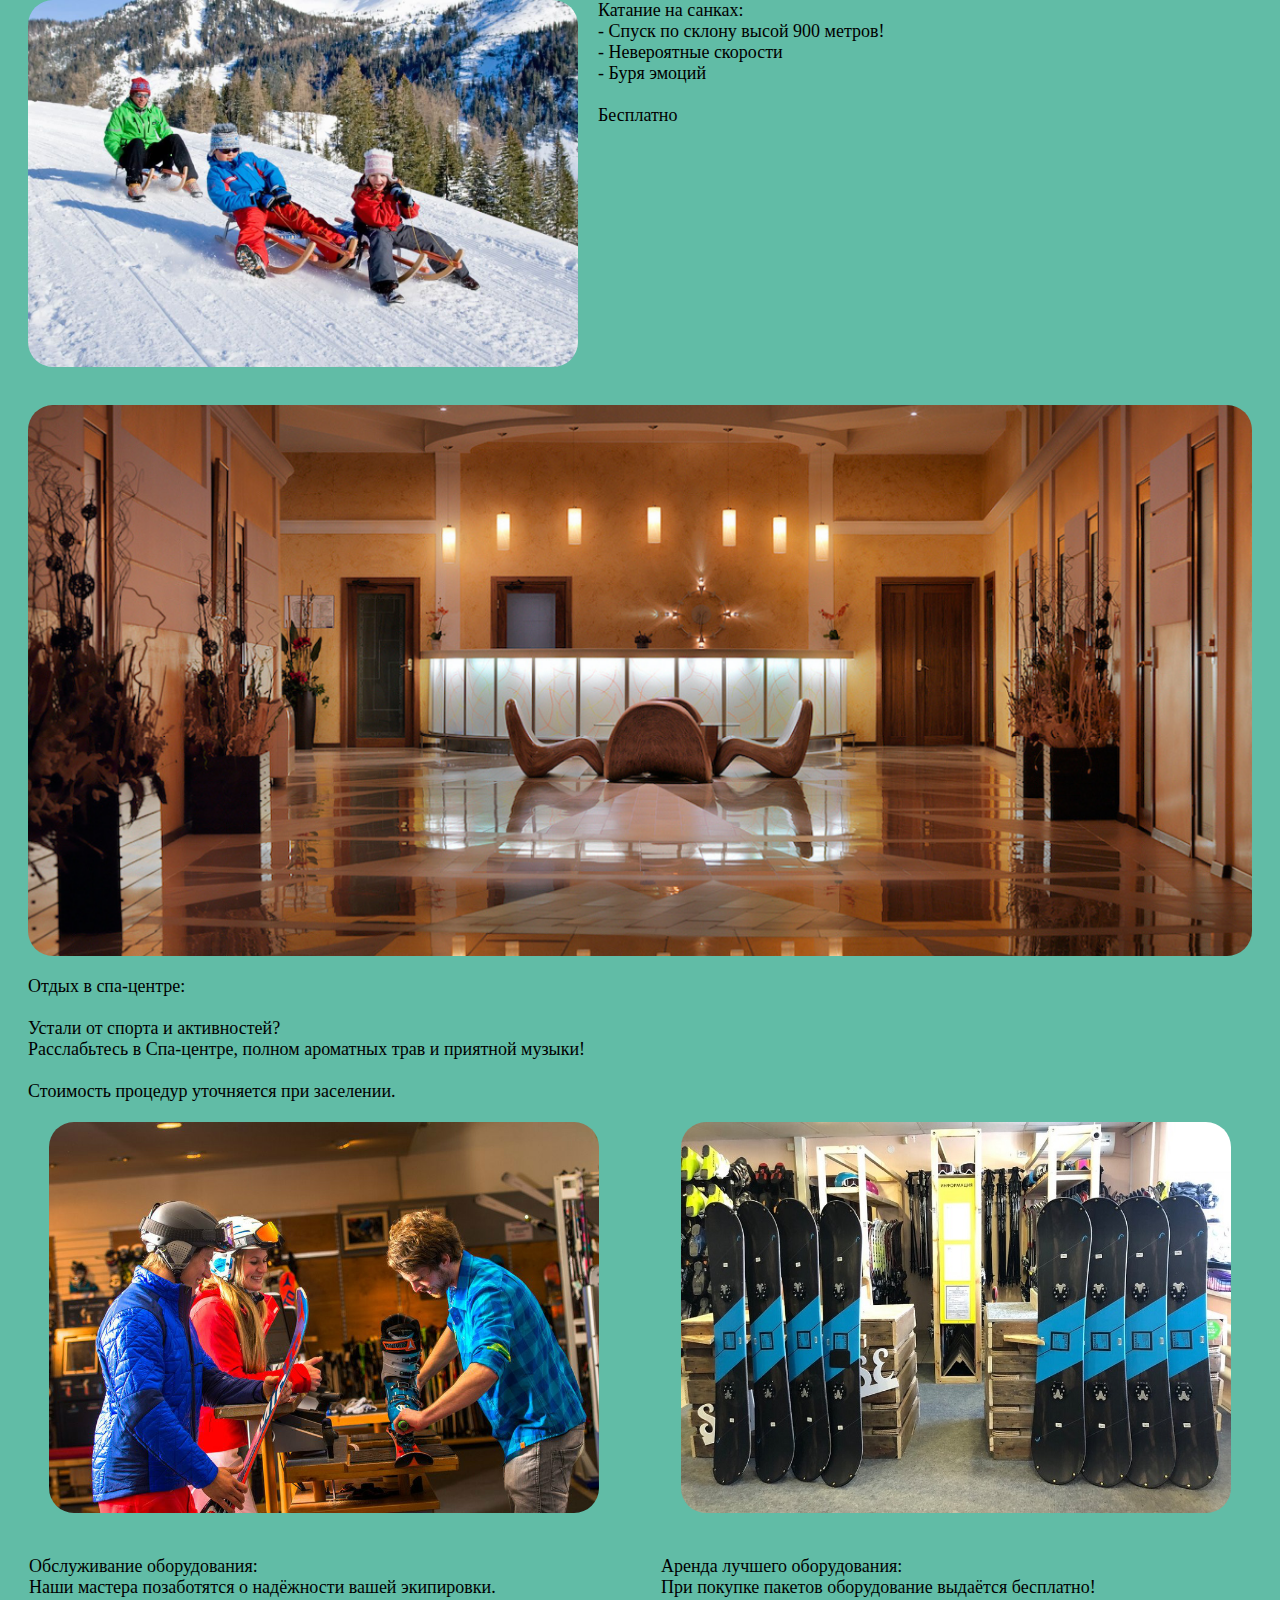
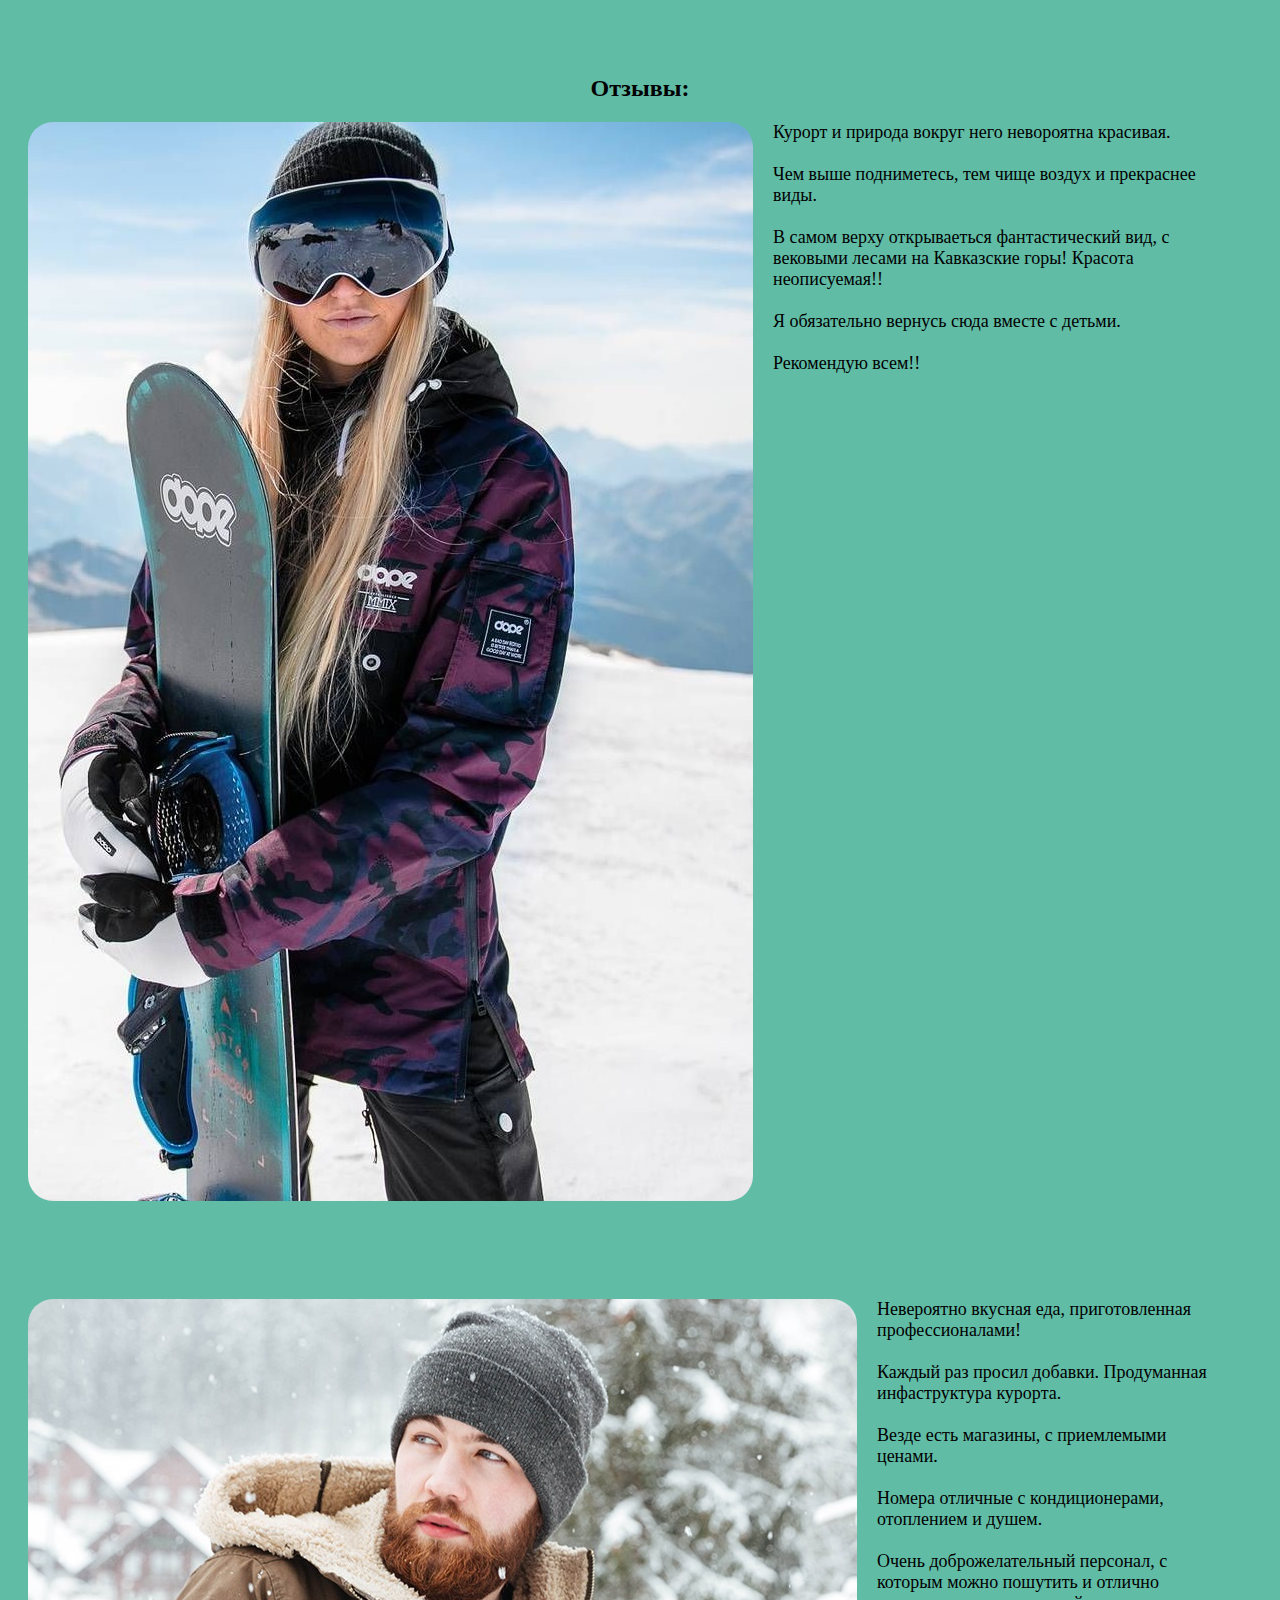
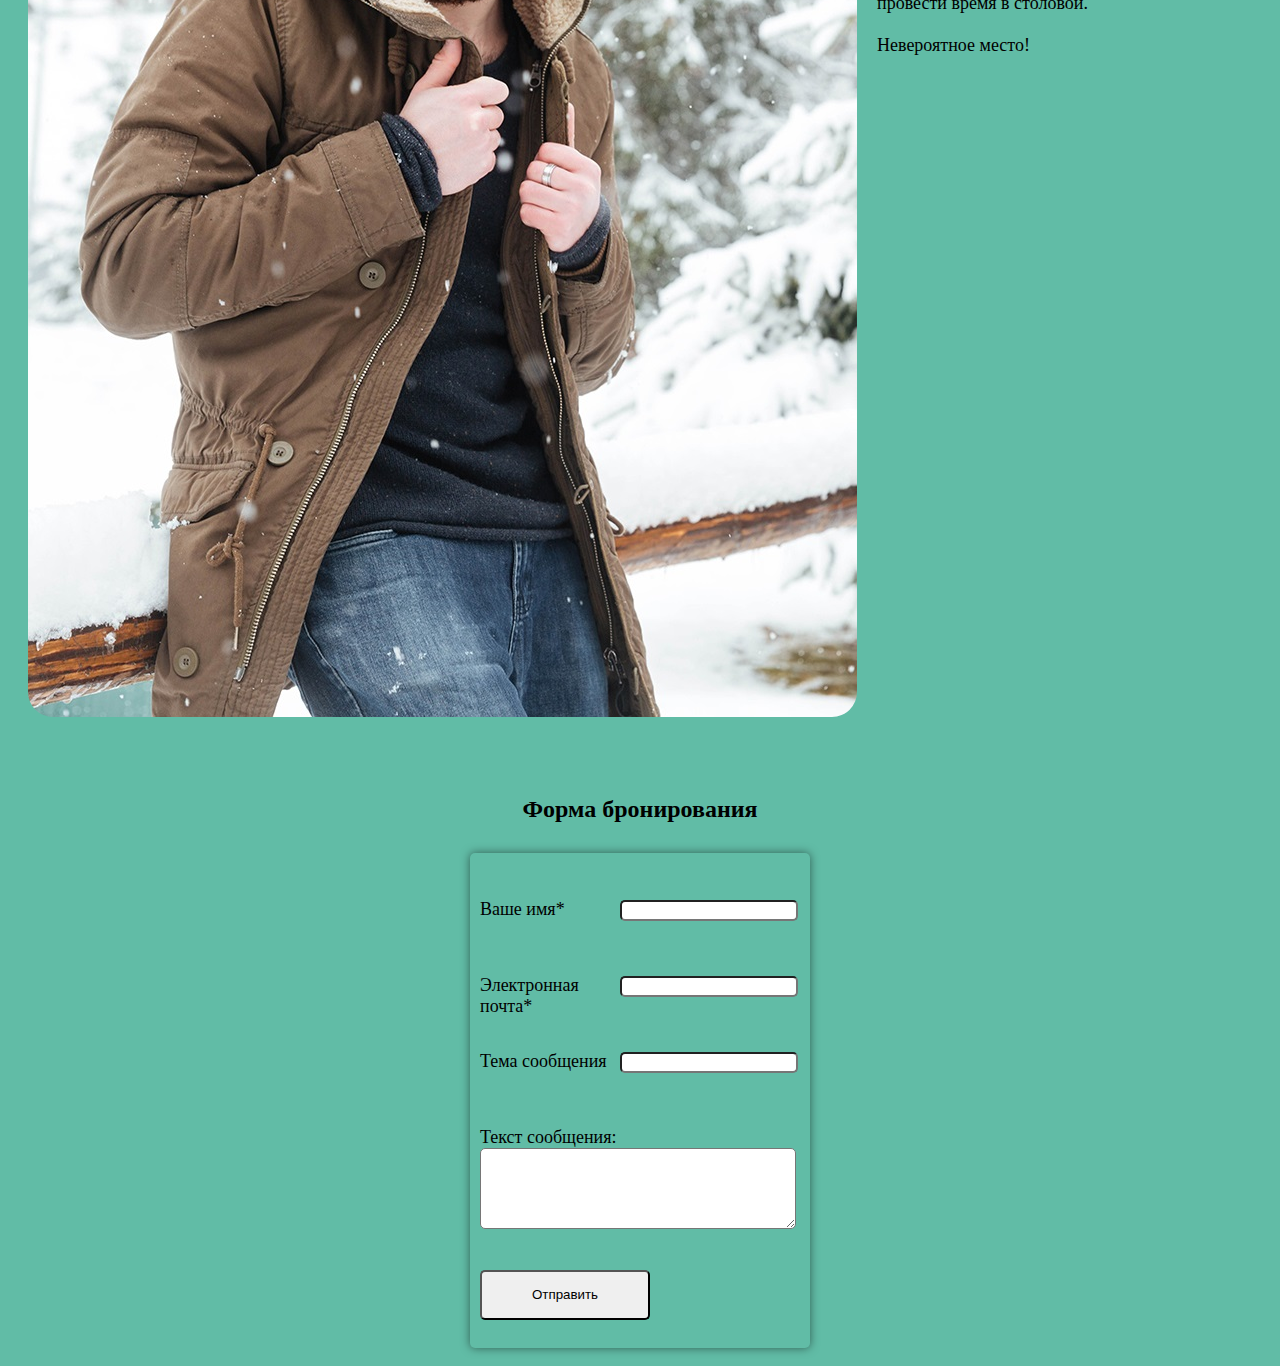
==== commit d0879e62: "Улучшение адаптации" ====
--- a/website/index.html
+++ b/website/index.html
@@ -14,7 +14,7 @@
     <!-- Подключение CSS к странице -->
     <link rel="stylesheet" href="./static/css/style.css">
     <link rel="stylesheet" href="./static/css/menu.css">
-    <link rel="stylesheet" href="./static/css/packages.css">
+    <link rel="stylesheet" href="./static/css/cards.css">
 	<link rel="stylesheet" href="./static/css/form.css">
 
     <!-- Адаптация сайта -->
@@ -28,12 +28,12 @@
     <header>
         <nav class="top-menu">
 
-            <a class="menu-logo-link" href="/"> <img class="menu-logo-img" src="./Images/logo.jpg" title="Logo" alt="Logo"></a>
+            <a class="menu-logo-link" href="#"> <img class="menu-logo-img" src="./Images/logo.jpg" title="Logo" alt="Logo"></a>
 
             <h1>Getaway Holidays</h1>
 
             <ul class="top-menu-elements">
-                <li><a href="#packages">Пакеты</a></li>
+                <li><a href="#packages_section">Пакеты</a></li>
                 <li><a href="#services">Услуги</a></li>
                 <li><a href="#comments">Отзывы</a></li>
                 <li><a href="#buy">Забронировать</a></li>
@@ -45,60 +45,73 @@
         <img src="./Images/other/winter-resort.jpg" alt="winter-resort">
     </div>
 
-    <p class="anchor" id="packages">INVISIBLE ANCHOR</p>
+    <p class="anchor" id="packages_section">INVISIBLE ANCHOR</p>
     <h2 class="heading">Пакеты:</h2>
 
     <!-- <input value="КНОПКА МЕТЕЛИ" onclick="press()" type="button"> -->
 
     <div class="packages">
-        <img src="./Images/photos/2 Packages/1 Base package.png" title="Базовый пакет" alt="Базовый пакет">
-        <img src="./Images/photos/2 Packages/2 Standart package.png" title="Стандартный пакет" alt="Стандартный пакет">
-    </div>
-    <div class="describtions">
-        <p>
-            Базовый пакет включает: <br>
-            – 1 утренний перекус <br>
-            – 1 ужин <br>
-            – 1 час санаторно-курортных процедур <br>
-            – бесплатный пропуск на подъемник на 1 день. <br>
-            <br>
-            Стоимость: 2.000 рублей<br>
-        </p>
-        <p>
-            Оптимальный пакет включает: <br>
-            – 3 утренних перекуса <br>
-            – 3 ужина <br>
-            – 3 спа-процедуры по 1 часу <br>
-            – бесплатный пропуск на подъемник на 3 дня. <br>
-            <br>
-            Стоимость: 5.000 рублей <br>
-        </p>
-    </div>
-    <div class="packages">
-        <img src="./Images/photos/2 Packages/3 Luxe package.png" title="Люкс пакет" alt="Люкс пакет">
-        <img src="./Images/photos/2 Packages/4 Individual package.png" title="Индивидуальный пакет" alt="Индивидуальный пакет">
-    </div>
-    <div class="describtions">
-        <p>
-            Максимальный пакет включает: <br>
-            – ежедневные утренние закуски <br>
-            – 5 ужинов <br>
-            – 5 спа-процедур по 1 часу <br>
-            – бесплатный абонемент на подъемник на 1 неделю. <br>
-            <br>
-            Стоимость: 10.000 рублей <br>
-        </p>
-        <p>
-            Индивидуальный пакет включает: <br>
-            - Максимальный пакет <br>
-            - Персонализированное меню <br>
-            - VIP доступ к услугам центра <br>
-            - Групповые занятия <br>
-            - Занятия Апре-ски <br>
-            - Услуги Яслей <br>
-            <br>
-            Стоимость: 15.000 рублей <br>
-        </p>
+        <div class="card_holder">
+            <div class="card">
+                <img src="./Images/photos/2 Packages/1 Base package.png" title="Базовый пакет" alt="Базовый пакет">
+                <p>
+                    Базовый пакет включает: <br>
+                    – 1 утренний перекус <br>
+                    – 1 ужин <br>
+                    – 1 час санаторно-курортных процедур <br>
+                    – бесплатный пропуск на подъемник <br>
+                    на 1 день. <br>
+                    <br>
+                    Стоимость: 2.000 рублей<br>
+                </p>
+            </div>
+        </div>
+        <div class="card_holder">
+            <div class="card">
+                <img src="./Images/photos/2 Packages/2 Standart package.png" title="Стандартный пакет" alt="Стандартный пакет">
+                <p>
+                    Оптимальный пакет включает: <br>
+                    – 3 утренних перекуса <br>
+                    – 3 ужина <br>
+                    – 3 спа-процедуры по 1 часу <br>
+                    – бесплатный пропуск на подъемник <br>
+                    на 3 дня. <br>
+                    <br>
+                    Стоимость: 5.000 рублей <br>
+                </p>
+            </div>
+        </div>
+        <div class="card_holder">
+            <div class="card">
+                <img src="./Images/photos/2 Packages/3 Luxe package.png" title="Максимальный пакет" alt="Максимальный пакет">
+                <p>
+                    Максимальный пакет включает: <br>
+                    – ежедневные утренние закуски <br>
+                    – 5 ужинов <br>
+                    – 5 спа-процедур по 1 часу <br>
+                    – бесплатный абонемент на подъемник<br>
+                    на 1 неделю. <br>
+                    <br>
+                    Стоимость: 10.000 рублей <br>
+                </p>
+            </div>
+        </div>
+        <div class="card_holder">
+            <div class="card">
+                <img src="./Images/photos/2 Packages/4 Individual package.png" title="Индивидуальный пакет" alt="Индивидуальный пакет">
+                <p>
+                    Индивидуальный пакет включает: <br>
+                    - Максимальный пакет <br>
+                    - Персонализированное меню <br>
+                    - VIP доступ к услугам центра <br>
+                    - Групповые занятия <br>
+                    - Занятия Апре-ски <br>
+                    - Услуги Яслей <br>
+                    <br>
+                    Стоимость: 15.000 рублей <br>
+                </p>
+            </div>
+        </div>
     </div>
 
     <p class="anchor" id="services">INVISIBLE ANCHOR</p>
@@ -168,25 +181,31 @@
     </p>
 
     <div class="packages">
-        <img src="./Images/photos/1 Services/6 equipment maintenance.jpg" alt="Ремонт оборудования">
-        <img src="./Images/photos/1 Services/7 equipment rental.jpg" alt="Аренда оборудования">
-    </div>
-    <div class="describtions">
-        <p>
-            Обслуживание оборудования: <br>
-            Наши мастера позаботятся о надёжности вашей экипировки.<br>
-        </p>
-        <p>
-            Аренда лучшего оборудования: <br>
-            При покупке пакетов оборудование выдаётся бесплатно!<br>
-        </p>
-    </div>
-
+        <div class="card_service">
+            <div class="card">
+                <img class="services" src="./Images/photos/1 Services/6 equipment maintenance.jpg" alt="Ремонт оборудования">
+                <p>
+                    Обслуживание оборудования: <br>
+                    Наши мастера позаботятся о надёжности вашей экипировки.<br>
+                </p>
+            </div>
+        </div>
+        <div class="card_service">
+            <div class="card">
+                <img class="services" src="./Images/photos/1 Services/7 equipment rental.jpg" alt="Аренда оборудования">
+                <p>
+                    Аренда лучшего оборудования: <br>
+                    При покупке пакетов оборудование выдаётся бесплатно!<br>
+                </p>
+            </div>
+        </div>
+    </div>
+    
     <p class="anchor" id="comments">INVISIBLE ANCHOR</p>
     <h2 class="heading">Отзывы:</h2>
 
     <p class="around">
-        <img src="./Images/other/woman-client.jpg" width="341" height="508" alt="woman-client">
+        <img class="clients" src="./Images/other/woman-client.jpg" alt="woman-client">
         
         <span>
             Курорт и природа вокруг него невороятна красивая.<br>
@@ -201,8 +220,10 @@
         </span>
     </p>
 
-    <p class="around">
-        <img src="./Images/other/man-client.jpg" width="424" height="563" alt="man-client">
+    <br><br>
+
+    <p class="around">
+        <img class="clients" src="./Images/other/man-client.jpg" alt="man-client">
         
         <span>
             Невероятно вкусная еда, приготовленная профессионалами!<br>
--- a/website/static/css/cards.css
+++ b/website/static/css/cards.css
@@ -0,0 +1,25 @@
+/*Стили для предлагаемых пакетов и их описания*/
+/* Они реализованы в виде карточек */
+
+div.packages {
+    display: flex;
+    justify-content: center;
+    align-items: center;
+    flex-wrap: wrap;
+}
+
+div.card_holder {
+    display: flex;
+    justify-content: center;
+    align-items: center;
+    width: 50%;
+}
+
+/*Услуги по оборудованию*/
+/*Хранятся отдельно от card_holder, т.к. адаптируются иначе*/
+div.card_service {
+    display: flex;
+    justify-content: center;
+    align-items: center;
+    width: 50%;
+}
--- a/website/static/css/adaptation.css
+++ b/website/static/css/adaptation.css
@@ -1,9 +1,7 @@
 /*Адаптация для сайта*/
 
 /*Экран до 1440px*/
-
-/*Экран до 1000px*/
-@media screen and (max-width: 1000px) {
+@media screen and (max-width: 1440px) {
     body {
         font-size: 18px;
     }
@@ -15,12 +13,13 @@
         width: 80px;
         height: 80px;
     }
-    /*
-    div.packages {
-        width: 176px;
-        height: 218px;
+}
+
+/*Экран до 1180px*/
+@media screen and (max-width: 1180px) {
+    div.card_service {
+        width: 100%;
     }
-    */
 }
 
 /*Экран до 768px*/
@@ -36,19 +35,24 @@
         width: 60px;
         height: 60px;
     }
-    
-    /*
-    div.packages {
-        display: grid;
-        grid-template-columns: 1fr; Сетка будет состоять из 1 колонки
-        width: 141px;
-        height: 175px;
+    img.clients {
+        display: none;
     }
-    div.describtions {
-        display: grid;
-        grid-template-columns: 1fr; Сетка будет состоять из 1 колонки
+}
+
+/*Экран до 550px*/
+@media screen and (max-width: 550px) {
+    body {
+        font-size: 10px;
     }
-    */
+    h2.heading {
+        font-size: 14px;
+    }
+    .menu-logo-img {
+        border-radius: 50px;
+        width: 30px;
+        height: 30px;
+    }
 }
 
 /*Экран до 480px*/
@@ -64,17 +68,39 @@
         width: 40px;
         height: 40px;
     }
-    /*
-    div.packages {
-        display: grid;
-        grid-template-columns: 1fr; Сетка будет состоять из 1 колонки
-        width: 113px;
-        height: 140px;
+    div.card_holder {
+        width: 100%;
     }
-    div.describtions {
-        display: grid;
-        grid-template-columns: 1fr; Сетка будет состоять из 1 колонки
+    img.clients {
+        display: none;
     }
-    */
 }
 
+/*Экран до 440px*/
+@media screen and (max-width: 440px) {
+    h1 {
+        display: none;
+    }
+}
+
+/*Экран до 360px*/
+@media screen and (max-width: 360px) {
+    .top-menu {
+        font-size: 8px;
+    }
+    body {
+        font-size: 16px;
+    }
+    h2.heading {
+        font-size: 18px;
+    }
+    .menu-logo-img {
+        border-radius: 50px;
+        width: 20px;
+        height: 20px;
+    }
+    /* Спрятать изображения услуг */
+    img.services {
+        display: none;
+    }
+}
